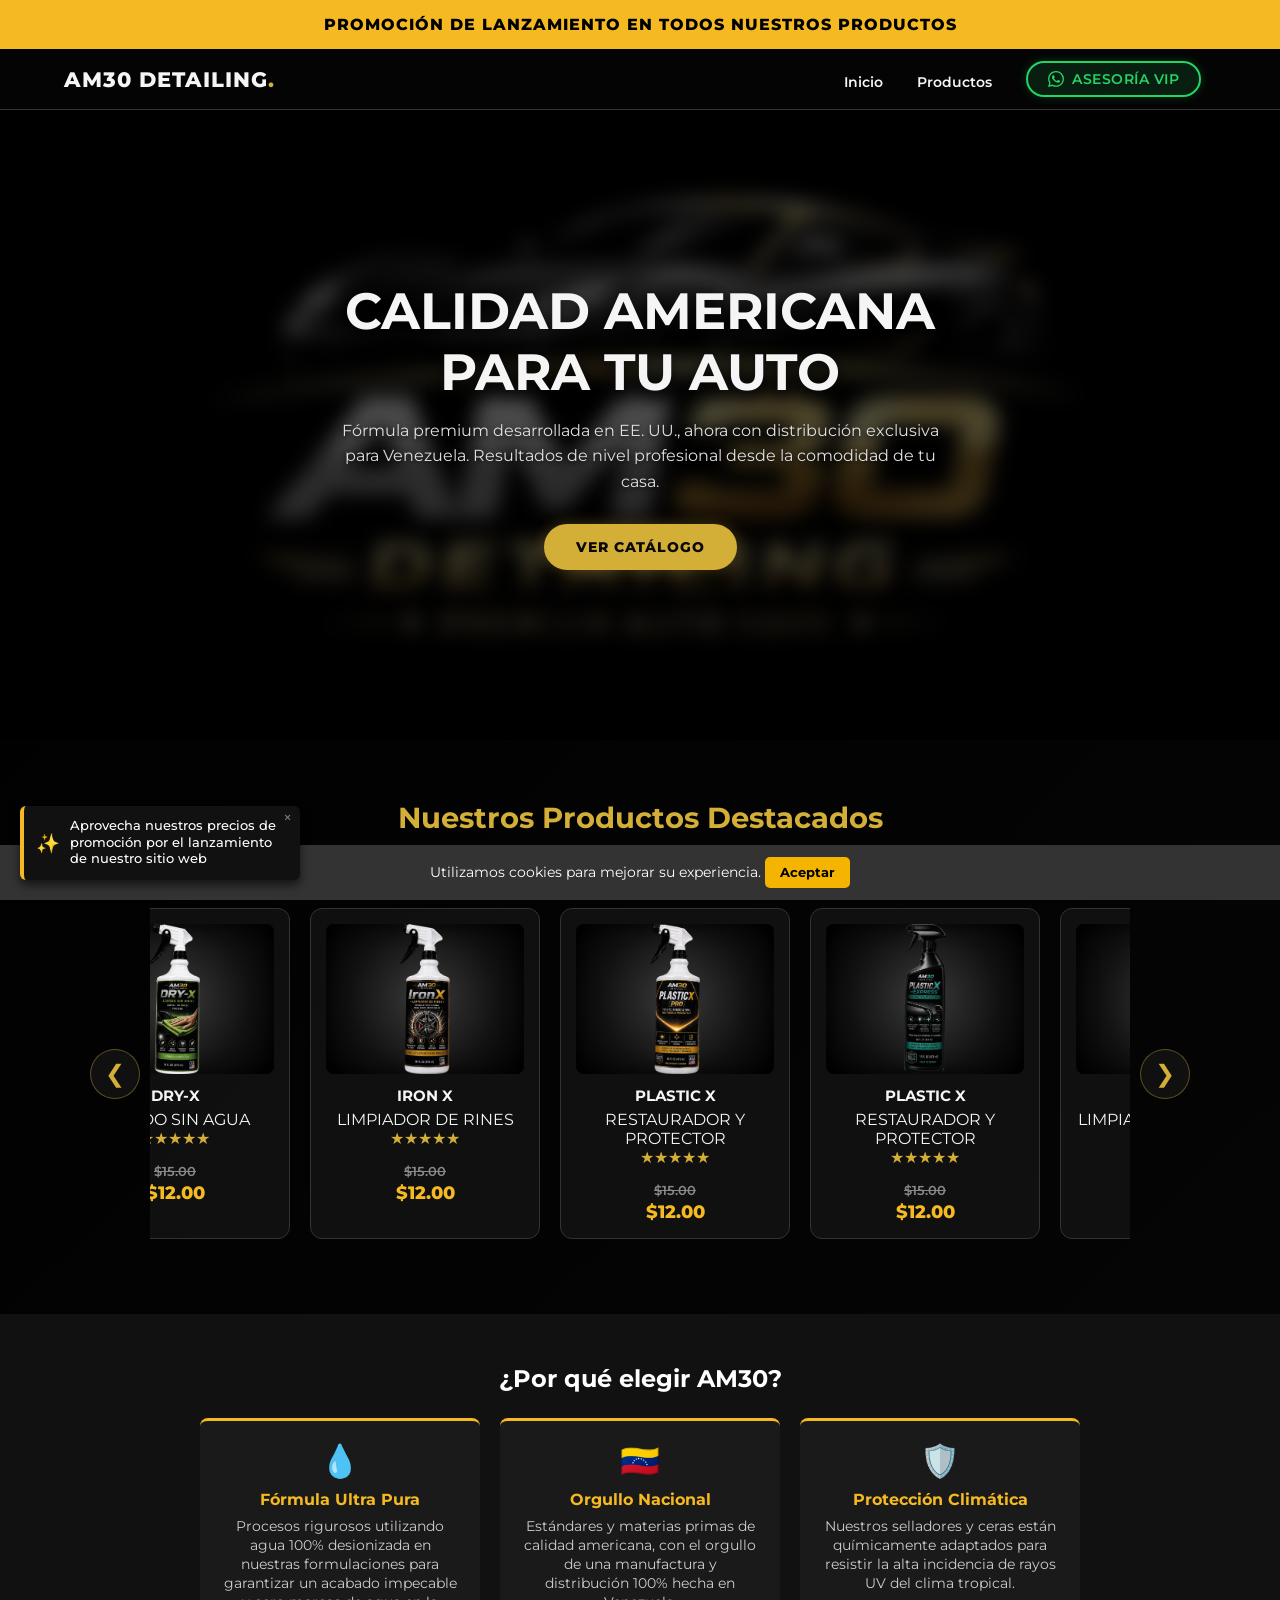
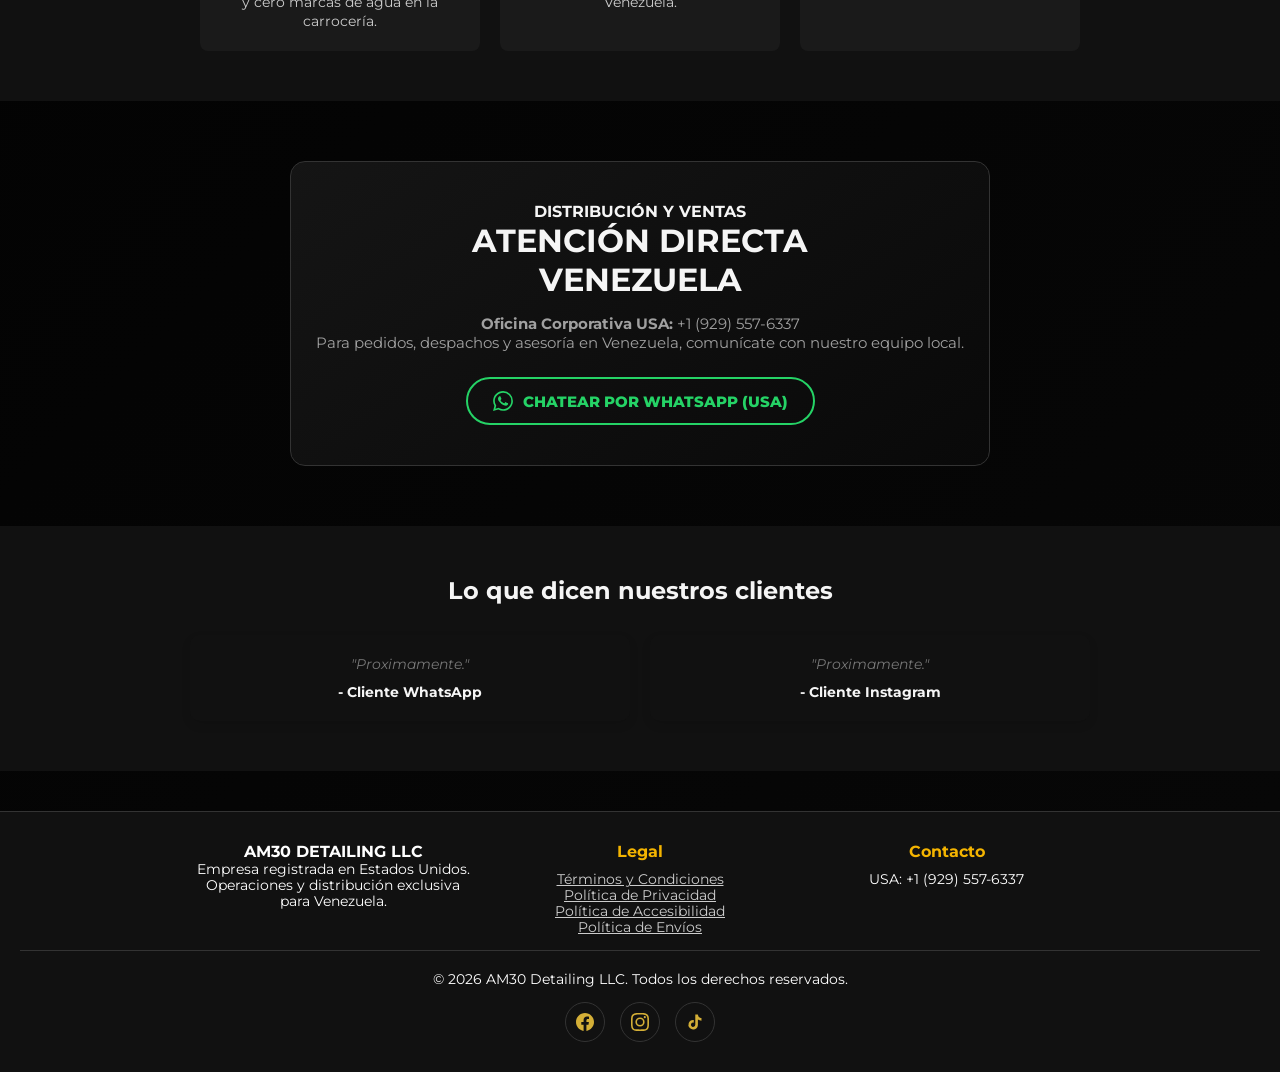
==== index.html @ 6ae49a0b "Add files via upload" ====
<!DOCTYPE html>
<html lang="es">
<head>
    <meta charset="UTF-8">
    <meta name="viewport" content="width=device-width, initial-scale=1.0">
    <title>AM30 Detailing LLC | Cuidado Automotriz Premium</title>

    <!-- Metaetiquetas para Redes Sociales -->
    <meta property="og:title" content="AM30 Detailing LLC | Cuidado Automotriz">
    <meta property="og:description" content="Fórmula premium desarrollada en EE. UU., distribución exclusiva para Venezuela.">
    <meta property="og:image" content="https://tusitio.com/logo.jpeg">
    <meta property="og:url" content="https://tusitio.com">
    <meta property="og:type" content="website">

    <!-- Favicons -->
    <link rel="icon" type="image/png" href="favicon-96x96.png?v=20260608" sizes="96x96" />
    <link rel="icon" type="image/svg+xml" href="favicon.svg?v=20260608" />
    <link rel="shortcut icon" href="favicon.ico?v=20260608" />
    <link rel="apple-touch-icon" sizes="180x180" href="apple-touch-icon.png?v=20260608" />
    <meta name="apple-mobile-web-app-title" content="AM30_DETAILING" />
    <link rel="manifest" href="site.webmanifest?v=20260608" />

    <!-- Estilos y Fuentes -->
    <!-- NOTA: Asegúrate de que el archivo se llame exactamente 'styls.css' -->
    <link rel="stylesheet" href="styls.css">
    <link href="https://fonts.googleapis.com/css2?family=Montserrat:wght@400;600;800&display=swap" rel="stylesheet">
</head>
<body>

    <!-- BANNER DE COOKIES -->
    <div id="cookie-banner">
        Utilizamos cookies para mejorar su experiencia. <button onclick="aceptarCookies()">Aceptar</button>
    </div>

    <script>
        function aceptarCookies() {
            document.getElementById('cookie-banner').style.display = 'none';
            localStorage.setItem('cookiesAceptadas', 'true');
        }
        if(localStorage.getItem('cookiesAceptadas') === 'true') {
            document.getElementById('cookie-banner').style.display = 'none';
        }
    </script>

    <!-- BANNER DE PROMOCIÓN -->
    <div class="banner-promocion">
        PROMOCIÓN DE LANZAMIENTO EN TODOS NUESTROS PRODUCTOS
    </div>

    <header class="barra-navegacion">
        <div class="logo">AM30 DETAILING<span>.</span></div>
        <nav class="enlaces-navegacion">
            <a href="#inicio">Inicio</a>
            <a href="#productos">Productos</a>
            <a href="https://api.whatsapp.com/send?phone=19295576337&text=Hola.%20Estoy%20interesado%20en%20la%20línea%20premium%20de%20cuidado%20automotriz%20AM30%20🚘✨.%20¿Podrían%20brindarme%20información%20sobre%20disponibilidad%20y%20lista%20de%20precios?%20📋💧" target="_blank" class="boton-nav-whatsapp">
                <svg viewBox="0 0 24 24" fill="currentColor">
                    <path d="M17.472 14.382c-.297-.149-1.758-.867-2.03-.967-.273-.099-.471-.148-.67.15-.197.297-.767.966-.94 1.164-.173.199-.347.223-.644.075-.297-.15-1.255-.463-2.39-1.475-.883-.788-1.48-1.761-1.653-2.059-.173-.297-.018-.458.13-.606.134-.133.298-.347.446-.52.149-.174.198-.298.298-.497.099-.198.05-.371-.025-.52-.075-.149-.669-1.612-.916-2.207-.242-.579-.487-.5-.669-.51-.173-.008-.371-.01-.57-.01-.198 0-.52.074-.792.372-.272.297-1.04 1.016-1.04 2.479 0 1.462 1.065 2.875 1.213 3.074.149.198 2.096 3.2 5.077 4.487.709.306 1.262.489 1.694.625.712.227 1.36.195 1.871.118.571-.085 1.758-.719 2.006-1.413.248-.694.248-1.289.173-1.413-.074-.124-.272-.198-.57-.347m-5.421 7.403h-.004a9.87 9.87 0 01-5.031-1.378l-.361-.214-3.741.982.998-3.648-.235-.374a9.86 9.86 0 01-1.51-5.26c.001-5.45 4.436-9.884 9.888-9.884 2.64 0 5.122 1.03 6.988 2.898a9.825 9.825 0 012.893 6.994c-.003 5.45-4.437 9.884-9.885 9.884m8.413-18.297A11.815 11.815 0 0012.05 0C5.495 0 .16 5.335.157 11.892c0 2.096.547 4.142 1.588 5.945L.057 24l6.305-1.654a11.882 11.882 0 005.683 1.448h.005c6.554 0 11.89-5.335 11.893-11.893a11.821 11.821 0 00-3.48-8.413z"/>
                </svg>
                <span>Asesoría VIP</span>
            </a>
        </nav>
    </header>

    <section id="inicio" class="seccion-principal">
        <div class="fondo-hero"></div>
        
        <div class="contenido-principal animar-entrada">
            <div class="texto-principal">
                <h1>CALIDAD AMERICANA<br>PARA TU AUTO</h1>
                <p>Fórmula premium desarrollada en EE. UU., ahora con distribución exclusiva para Venezuela. Resultados de nivel profesional desde la comodidad de tu casa.</p>
                <a href="#productos" class="boton-primario">Ver Catálogo</a>
            </div>
        </div>
    </section>

    <section id="productos" class="seccion-productos">
        <h2>Nuestros Productos Destacados</h2>
        <p class="subtitulo">Haz clic en el producto para ver su descripción. Desliza para explorar.</p>
        
        <div class="contenedor-carrusel animar-entrada retraso-1">
            
            <button class="flecha-carrusel flecha-izq" onclick="moverCarrusel(-1)">&#10094;</button>

            <div class="carrusel-productos" id="pistaCarrusel">
                
                <div class="tarjeta-producto" onclick="abrirModal('descripcion1.jpeg', 'DRY-X')">
                    <div class="contenedor-imagen">
                        <img src="producto1.png" alt="DRY-X">
                    </div>
                    <h3>DRY-X</h3>
                    <span class="sub-categoria">LAVADO SIN AGUA</span>
                    <div class="estrellas">★★★★★</div>
                    <div class="contenedor-precios">
                        <span class="precio-regular">$15.00</span>
                        <span class="precio-promo">$12.00</span>
                    </div>
                </div>

                <div class="tarjeta-producto" onclick="abrirModal('descripcion2.jpeg', 'IRON X')">
                    <div class="contenedor-imagen">
                        <img src="producto2.png" alt="IRON X">
                    </div>
                    <h3>IRON X</h3>
                    <span class="sub-categoria">LIMPIADOR DE RINES</span>
                    <div class="estrellas">★★★★★</div>
                    <div class="contenedor-precios">
                        <span class="precio-regular">$15.00</span>
                        <span class="precio-promo">$12.00</span>
                    </div>
                </div>

                <div class="tarjeta-producto" onclick="abrirModal('descripcion3.jpeg', 'PLASTIC X PRO')">
                    <div class="contenedor-imagen">
                        <img src="producto3.png" alt="PLASTIC X PRO">
                    </div>
                    <h3>PLASTIC X</h3>
                    <span class="sub-categoria">RESTAURADOR Y PROTECTOR</span>
                    <div class="estrellas">★★★★★</div>
                    <div class="contenedor-precios">
                        <span class="precio-regular">$15.00</span>
                        <span class="precio-promo">$12.00</span>
                    </div>
                </div>

                <div class="tarjeta-producto" onclick="abrirModal('descripcion4.jpeg', 'PLASTIC X EXPRESS')">
                    <div class="contenedor-imagen">
                        <img src="producto4.png" alt="PLASTIC X EXPRESS">
                    </div>
                    <h3>PLASTIC X</h3>
                    <span class="sub-categoria">RESTAURADOR Y PROTECTOR</span>
                    <div class="estrellas">★★★★★</div>
                    <div class="contenedor-precios">
                        <span class="precio-regular">$15.00</span>
                        <span class="precio-promo">$12.00</span>
                    </div>
                </div>

                <div class="tarjeta-producto" onclick="abrirModal('descripcion5.jpeg', 'GLASS X')">
                    <div class="contenedor-imagen">
                        <img src="producto5.png" alt="GLASS X">
                    </div>
                    <h3>GLASS X</h3>
                    <span class="sub-categoria">LIMPIADOR DE VIDRIOS</span>
                    <div class="estrellas">★★★★★</div>
                    <div class="contenedor-precios">
                        <span class="precio-regular">$15.00</span>
                        <span class="precio-promo">$12.00</span>
                    </div>
                </div>

                <div class="tarjeta-producto" onclick="abrirModal('descripcion6.jpeg', 'INNER X')">
                    <div class="contenedor-imagen">
                        <img src="producto6.png" alt="INNER X">
                    </div>
                    <h3>INNER X</h3>
                    <span class="sub-categoria">LIMPIADOR DE INTERIORES</span>
                    <div class="estrellas">★★★★★</div>
                    <div class="contenedor-precios">
                        <span class="precio-regular">$15.00</span>
                        <span class="precio-promo">$12.00</span>
                    </div>
                </div>

                <div class="tarjeta-producto" onclick="abrirModal('descripcion7.jpeg', 'SPOT X')">
                    <div class="contenedor-imagen">
                        <img src="producto7.png" alt="SPOT X">
                    </div>
                    <h3>SPOT X</h3>
                    <span class="sub-categoria">REMOVEDOR DE MANCHAS DE AGUA</span>
                    <div class="estrellas">★★★★★</div>
                    <div class="contenedor-precios">
                        <span class="precio-regular">$15.00</span>
                        <span class="precio-promo">$12.00</span>
                    </div>
                </div>

                <div class="tarjeta-producto" onclick="abrirModal('descripcion8.jpeg', 'HYDRO X')">
                    <div class="contenedor-imagen">
                        <img src="producto8.png" alt="HYDRO X">
                    </div>
                    <h3>HYDRO X</h3>
                    <span class="sub-categoria">SPRAY WAX</span>
                    <div class="estrellas">★★★★☆</div>
                    <div class="contenedor-precios">
                        <span class="precio-regular">$15.00</span>
                        <span class="precio-promo">$12.00</span>
                    </div>
                </div>

                <div class="tarjeta-producto" onclick="abrirModal('descripcion9.jpeg', 'WASH X')">
                    <div class="contenedor-imagen">
                        <img src="producto9.png" alt="WASH X">
                    </div>
                    <h3>WASH X</h3>
                    <span class="sub-categoria">SHAMPO NEUTRO</span>
                    <div class="estrellas">★★★★★</div>
                    <div class="contenedor-precios">
                        <span class="precio-regular">$10.00</span>
                        <span class="precio-promo">$8.00</span>
                    </div>
                </div>

            </div>

            <button class="flecha-carrusel flecha-der" onclick="moverCarrusel(1)">&#10095;</button>

        </div>
    </section>

    <section id="calidad" class="seccion-calidad">
        <h2>¿Por qué elegir AM30?</h2>
        <div class="contenedor-ventajas">
            <div class="ventaja">
                <span class="icono-ventaja">💧</span>
                <h3>Fórmula Ultra Pura</h3>
                <p>Procesos rigurosos utilizando agua 100% desionizada en nuestras formulaciones para garantizar un acabado impecable y cero marcas de agua en la carrocería.</p>
            </div>
            <div class="ventaja">
                <span class="icono-ventaja">🇻🇪</span>
                <h3>Orgullo Nacional</h3>
                <p>Estándares y materias primas de calidad americana, con el orgullo de una manufactura y distribución 100% hecha en Venezuela.</p>
            </div>
            <div class="ventaja">
                <span class="icono-ventaja">🛡️</span>
                <h3>Protección Climática</h3>
                <p>Nuestros selladores y ceras están químicamente adaptados para resistir la alta incidencia de rayos UV del clima tropical.</p>
            </div>
        </div>
    </section>

    <!-- VENTANA MODAL DEL PRODUCTO -->
    <div id="ventanaModal" class="modal" onclick="cerrarModalFuera(event)">
        <span class="cerrar-modal" onclick="cerrarModal()">&times;</span>
        <img class="contenido-modal" id="imagenAmpliada" alt="Detalle del producto">
        <div id="textoModal" class="texto-modal">
            <p>Para solicitar este producto o recibir asesoría, contáctanos:</p>
            <a href="https://api.whatsapp.com/send?phone=19295576337" target="_blank" class="boton-whatsapp modal-btn" id="btnWhatsappModal">
                <svg viewBox="0 0 24 24" fill="currentColor"><path d="M17.472 14.382c-.297-.149-1.758-.867-2.03-.967-.273-.099-.471-.148-.67.15-.197.297-.767.966-.94 1.164-.173.199-.347.223-.644.075-.297-.15-1.255-.463-2.39-1.475-.883-.788-1.48-1.761-1.653-2.059-.173-.297-.018-.458.13-.606.134-.133.298-.347.446-.52.149-.174.198-.298.298-.497.099-.198.05-.371-.025-.52-.075-.149-.669-1.612-.916-2.207-.242-.579-.487-.5-.669-.51-.173-.008-.371-.01-.57-.01-.198 0-.52.074-.792.372-.272.297-1.04 1.016-1.04 2.479 0 1.462 1.065 2.875 1.213 3.074.149.198 2.096 3.2 5.077 4.487.709.306 1.262.489 1.694.625.712.227 1.36.195 1.871.118.571-.085 1.758-.719 2.006-1.413.248-.694.248-1.289.173-1.413-.074-.124-.272-.198-.57-.347m-5.421 7.403h-.004a9.87 9.87 0 01-5.031-1.378l-.361-.214-3.741.982.998-3.648-.235-.374a9.86 9.86 0 01-1.51-5.26c.001-5.45 4.436-9.884 9.888-9.884 2.64 0 5.122 1.03 6.988 2.898a9.825 9.825 0 012.893 6.994c-.003 5.45-4.437 9.884-9.885 9.884m8.413-18.297A11.815 11.815 0 0012.05 0C5.495 0 .16 5.335.157 11.892c0 2.096.547 4.142 1.588 5.945L.057 24l6.305-1.654a11.882 11.882 0 005.683 1.448h.005c6.554 0 11.89-5.335 11.893-11.893a11.821 11.821 0 00-3.48-8.413z"/></svg>
                <span id="textoBtnWhatsapp">Pedir por WhatsApp</span>
            </a>
        </div>
    </div>

    <section id="contacto" class="seccion-asesoria animar-entrada retraso-1">
        <div class="caja-asesoria">
            <h4>DISTRIBUCIÓN Y VENTAS</h4>
            <h2>ATENCIÓN DIRECTA<br>VENEZUELA</h2>
            <p><strong>Oficina Corporativa USA:</strong> +1 (929) 557-6337<br>Para pedidos, despachos y asesoría en Venezuela, comunícate con nuestro equipo local.</p>
            
            <a href="https://api.whatsapp.com/send?phone=19295576337&text=Hola.%20Estoy%20interesado%20en%20la%20línea%20premium%20de%20cuidado%20automotriz%20AM30%20🚘✨.%20¿Podrían%20brindarme%20información%20sobre%20disponibilidad%20y%20lista%20de%20precios?%20📋💧" target="_blank" class="boton-whatsapp">
                <svg viewBox="0 0 24 24" fill="currentColor">
                    <path d="M17.472 14.382c-.297-.149-1.758-.867-2.03-.967-.273-.099-.471-.148-.67.15-.197.297-.767.966-.94 1.164-.173.199-.347.223-.644.075-.297-.15-1.255-.463-2.39-1.475-.883-.788-1.48-1.761-1.653-2.059-.173-.297-.018-.458.13-.606.134-.133.298-.347.446-.52.149-.174.198-.298.298-.497.099-.198.05-.371-.025-.52-.075-.149-.669-1.612-.916-2.207-.242-.579-.487-.5-.669-.51-.173-.008-.371-.01-.57-.01-.198 0-.52.074-.792.372-.272.297-1.04 1.016-1.04 2.479 0 1.462 1.065 2.875 1.213 3.074.149.198 2.096 3.2 5.077 4.487.709.306 1.262.489 1.694.625.712.227 1.36.195 1.871.118.571-.085 1.758-.719 2.006-1.413.248-.694.248-1.289.173-1.413-.074-.124-.272-.198-.57-.347m-5.421 7.403h-.004a9.87 9.87 0 01-5.031-1.378l-.361-.214-3.741.982.998-3.648-.235-.374a9.86 9.86 0 01-1.51-5.26c.001-5.45 4.436-9.884 9.888-9.884 2.64 0 5.122 1.03 6.988 2.898a9.825 9.825 0 012.893 6.994c-.003 5.45-4.437 9.884-9.885 9.884m8.413-18.297A11.815 11.815 0 0012.05 0C5.495 0 .16 5.335.157 11.892c0 2.096.547 4.142 1.588 5.945L.057 24l6.305-1.654a11.882 11.882 0 005.683 1.448h.005c6.554 0 11.89-5.335 11.893-11.893a11.821 11.821 0 00-3.48-8.413z"/>
                </svg>
                Chatear por WhatsApp (USA)
            </a>
        </div>
    </section>

    <section class="seccion-testimonios">
        <h2>Lo que dicen nuestros clientes</h2>
        <div class="grid-testimonios">
            <div class="card-testimonio">
                <p>"Proximamente."</p>
                <strong>- Cliente WhatsApp</strong>
            </div>
            <div class="card-testimonio">
                <p>"Proximamente."</p>
                <strong>- Cliente Instagram</strong>
            </div>
        </div>
    </section>
    
    <footer class="footer-corporativo">
        <div class="footer-grid">
            <div class="footer-col">
                <h3>AM30 DETAILING LLC</h3>
                <p>Empresa registrada en Estados Unidos.</p>
                <p>Operaciones y distribución exclusiva para Venezuela.</p>
            </div>
            <div class="footer-col">
                <h4>Legal</h4>
                <ul style="list-style: none; padding: 0;">
                    <li><a href="terminos.html" style="color: #ccc;">Términos y Condiciones</a></li>
                    <li><a href="privacidad.html" style="color: #ccc;">Política de Privacidad</a></li>
                    <li><a href="accesibilidad.html" style="color: #ccc;">Política de Accesibilidad</a></li>
                    <li><a href="envios.html" style="color: #ccc;">Política de Envíos</a></li>
                </ul>
            </div>
            <div class="footer-col">
                <h4>Contacto</h4>
                <p>USA: +1 (929) 557-6337</p>
            </div>
        </div>
        <div style="text-align: center; border-top: 1px solid #333; padding-top: 20px;">
            &copy; 2026 AM30 Detailing LLC. Todos los derechos reservados.
        </div>

        <div class="redes-sociales">
            <a href="https://www.facebook.com/am30detailing" target="_blank" aria-label="Facebook">
                <svg viewBox="0 0 24 24" fill="currentColor"><path d="M24 12.073c0-6.627-5.373-12-12-12s-12 5.373-12 12c0 5.99 4.388 10.954 10.125 11.854v-8.385H7.078v-3.469h3.047V9.43c0-3.007 1.792-4.669 4.533-4.669 1.312 0 2.686.235 2.686.235v2.953H15.83c-1.491 0-1.956.925-1.956 1.874v2.25h3.328l-.532 3.469h-2.796v8.385C19.612 23.027 24 18.062 24 12.073z"/></svg>
            </a>
            <a href="https://www.instagram.com/am30_detailing" target="_blank" aria-label="Instagram">
                <svg viewBox="0 0 24 24" fill="currentColor"><path d="M12 2.163c3.204 0 3.584.012 4.85.07 3.252.148 4.771 1.691 4.919 4.919.058 1.265.069 1.645.069 4.849 0 3.205-.012 3.584-.069 4.849-.149 3.225-1.664 4.771-4.919 4.919-1.266.058-1.644.07-4.85.07-3.204 0-3.584-.012-4.849-.07-3.26-.149-4.771-1.699-4.919-4.92-.058-1.265-.07-1.644-.07-4.849 0-3.204.013-3.583.07-4.849.149-3.227 1.664-4.771 4.919-4.919 1.266-.057 1.645-.069 4.849-.069zM12 0C8.741 0 8.333.014 7.053.072 2.695.272.273 2.69.073 7.052.014 8.333 0 8.741 0 12c0 3.259.014 3.668.072 4.948.2 4.358 2.618 6.78 6.98 6.98C8.333 23.986 8.741 24 12 24c3.259 0 3.668-.014 4.948-.072 4.354-.2 6.782-2.618 6.979-6.98.059-1.28.073-1.689.073-4.948 0-3.259-.014-3.667-.072-4.947-.196-4.354-2.617-6.78-6.979-6.98C15.668.014 15.259 0 12 0zm0 5.838a6.162 6.162 0 100 12.324 6.162 6.162 0 000-12.324zM12 16a4 4 0 110-8 4 4 0 010 8zm6.406-11.845a1.44 1.44 0 100 2.881 1.44 1.44 0 000-2.881z"/></svg>
            </a>
            <a href="https://www.tiktok.com/@am30detailing" target="_blank" aria-label="TikTok">
                <svg viewBox="0 0 24 24" fill="currentColor"><path d="M19.59 6.69a4.83 4.83 0 01-3.77-4.25V2h-3.45v13.67a2.89 2.89 0 01-5.2 1.74 2.89 2.89 0 012.31-4.64 2.93 2.93 0 01.88.13V9.4a6.84 6.84 0 00-1-.05A6.33 6.33 0 005 20.1a6.34 6.34 0 0010.86-4.43v-7a8.16 8.16 0 004.77 1.52v-3.4a4.85 4.85 0 01-1-.1z"/></svg>
            </a>
        </div>
    </footer>

    <!-- WIDGET FLOTANTE DE PROMOCIÓN -->
    <div id="widgetPromo" class="widget-flotante">
        <span class="cerrar-widget" onclick="document.getElementById('widgetPromo').style.display='none'">&times;</span>
        <div class="contenido-widget">
            <span class="icono-alerta">✨</span>
            <p>Aprovecha nuestros precios de promoción por el lanzamiento de nuestro sitio web</p>
        </div>
    </div>

    <script src="main.js"></script>
</body>
</html>
---- styls.css ----
/* =========================================
   VARIABLES DE COLOR
========================================= */
:root {
    --fondo-oscuro: #0a0a0a;        
    --fondo-tarjeta: #1a1a1a;        
    --texto-principal: #f5f5f5;      
    --texto-secundario: #a0a0a0;      
    --dorado: #d4af37;            
    --dorado-claro: #fce883;      
    --dorado-resplandor: rgba(212, 175, 55, 0.3); 
    --borde-gris: #333333;
    --whatsapp-verde: #25D366;
    --whatsapp-resplandor: rgba(37, 211, 102, 0.3);
}

* {
    margin: 0;
    padding: 0;
    box-sizing: border-box;
    font-family: 'Montserrat', sans-serif;
}

html { scroll-behavior: smooth; }

/* EFECTO DE FONDO PROFESIONAL ANIMADO */
body {
    background: linear-gradient(-45deg, #050505, #141414, #0a0a0a, #000000);
    background-size: 400% 400%;
    animation: gradienteFondo 15s ease infinite;
    color: var(--texto-principal);
    overflow-x: hidden;
}

@keyframes gradienteFondo {
    0% { background-position: 0% 50%; }
    50% { background-position: 100% 50%; }
    100% { background-position: 0% 50%; }
}

@keyframes subirOpacidad {
    0% { opacity: 0; transform: translateY(20px); }
    100% { opacity: 1; transform: translateY(0); }
}

@keyframes pulsoResplandor {
    0% { box-shadow: 0 0 8px var(--dorado-resplandor); }
    50% { box-shadow: 0 0 15px var(--dorado); }
    100% { box-shadow: 0 0 8px var(--dorado-resplandor); }
}

.animar-entrada { animation: subirOpacidad 1s ease-out both; }
.retraso-1 { animation-delay: 0.2s; }

/* =========================================
   BARRA DE NAVEGACIÓN
========================================= */
.barra-navegacion {
    display: flex;
    justify-content: space-between;
    align-items: center;
    padding: 12px 5%; /* Reducido para no ocupar tanta pantalla */
    background-color: rgba(5, 5, 5, 0.85);
    border-bottom: 1px solid var(--borde-gris);
    position: sticky;
    top: 0;
    z-index: 100;
    backdrop-filter: blur(15px);
}

.logo {
    font-size: 1.3rem; /* Tamaño más natural */
    font-weight: 800;
    color: var(--texto-principal);
    letter-spacing: 1px;
}

.logo span { color: var(--dorado); }

.enlaces-navegacion a {
    text-decoration: none;
    color: var(--texto-principal);
    margin: 0 15px;
    font-weight: 600;
    font-size: 0.85rem;
    transition: color 0.3s ease;
}

.enlaces-navegacion a:hover { color: var(--dorado); }

/* Estilos para el botón de WhatsApp Premium */
.boton-nav-whatsapp {
    display: inline-flex;
    align-items: center;
    gap: 8px;
    background-color: rgba(37, 211, 102, 0.12);
    color: #25d366 !important;
    padding: 8px 20px;
    border: 2px solid #25d366;
    border-radius: 50px;
    font-weight: 700;
    font-size: 12px;
    letter-spacing: 0.5px;
    text-transform: uppercase;
    text-decoration: none;
    transition: all 0.3s ease;
    box-shadow: 0 0 10px rgba(37, 211, 102, 0.25);
}

.boton-nav-whatsapp svg {
    width: 16px;
    height: 16px;
}

.boton-nav-whatsapp:hover {
    background-color: #25d366;
    color: #000000 !important;
    box-shadow: 0 0 20px rgba(37, 211, 102, 0.6);
    transform: translateY(-2px);
}

/* =========================================
   SECCIÓN HERO
========================================= */
.seccion-principal {
    position: relative;
    min-height: 70vh; /* Ligeramente más compacto */
    display: flex;
    align-items: center;
    justify-content: center;
    text-align: center;
    overflow: hidden;
}

.fondo-hero {
    position: absolute;
    top: -20px; left: -20px; right: -20px; bottom: -20px; 
    background-image: url('logo.jpeg');
    background-size: cover;
    background-position: center;
    filter: blur(10px) brightness(0.3); 
    z-index: 1;
}

.contenido-principal {
    position: relative;
    z-index: 2;
    max-width: 800px;
    padding: 0 5%;
}

.texto-principal h1 {
    font-size: 3.2rem; /* Ajustado de 4.5rem a algo más limpio */
    line-height: 1.2;
    margin-bottom: 15px;
    color: var(--texto-principal);
    text-transform: uppercase;
    text-shadow: 0 5px 15px rgba(0,0,0,0.8);
}

.texto-principal p {
    color: #e0e0e0;
    margin: 0 auto 30px auto;
    line-height: 1.6;
    font-size: 1rem; /* De 1.2rem a 1rem */
    max-width: 600px;
    text-shadow: 0 2px 5px rgba(0,0,0,0.8);
}

.boton-primario {
    display: inline-block;
    padding: 12px 30px;
    background-color: var(--dorado);
    color: var(--fondo-oscuro);
    border: 2px solid var(--dorado);
    text-decoration: none;
    border-radius: 30px;
    font-size: 0.9rem;
    font-weight: 800;
    text-transform: uppercase;
    letter-spacing: 1px;
    transition: all 0.4s ease;
    box-shadow: 0 0 15px var(--dorado-resplandor);
}

.boton-primario:hover {
    background-color: transparent;
    color: var(--dorado);
    box-shadow: 0 0 25px var(--dorado);
    transform: translateY(-3px);
}

/* =========================================
   SECCIÓN PRODUCTOS Y CARRUSEL
========================================= */
.seccion-productos {
    padding: 60px 5%;
    text-align: center;
    background-color: transparent; 
}

.seccion-productos h2 {
    font-size: 1.8rem;
    margin-bottom: 10px;
    color: var(--dorado);
}

.subtitulo {
    color: var(--texto-secundario);
    margin-bottom: 30px;
    font-size: 0.9rem;
}

.contenedor-carrusel {
    position: relative;
    max-width: 1100px;
    margin: 0 auto;
    padding: 0 60px; /* Añadimos padding para que las flechas flotantes no tapen el contenido */
}

/* --- Botones del Carrusel (Estilo Premium Flotante) --- */
.flecha-carrusel {
    position: absolute;
    top: 50%;
    transform: translateY(-50%); 
    width: 50px;
    height: 50px;
    border-radius: 50%;
    display: flex;
    justify-content: center;
    align-items: center;
    
    /* Efecto Cristal (Glassmorphism) */
    background: rgba(20, 20, 20, 0.8);
    backdrop-filter: blur(8px);
    -webkit-backdrop-filter: blur(8px);
    
    /* Tipografía y bordes sutiles */
    color: var(--dorado);
    font-size: 1.5rem;
    border: 1px solid rgba(212, 175, 55, 0.4); 
    
    /* Interacción fluida */
    cursor: pointer;
    z-index: 10;
    transition: all 0.4s cubic-bezier(0.25, 0.8, 0.25, 1);
}

.flecha-carrusel:hover {
    background: var(--dorado);
    color: var(--fondo-oscuro);
    border-color: var(--dorado);
    
    /* Efecto de elevación e iluminación premium */
    transform: translateY(-50%) scale(1.1);
    box-shadow: 0 10px 20px rgba(212, 175, 55, 0.3), 0 0 15px var(--dorado-resplandor);
}

.flecha-carrusel:active {
    /* Efecto físico al hacer clic */
    transform: translateY(-50%) scale(0.95);
    box-shadow: 0 5px 10px rgba(212, 175, 55, 0.2);
}

/* Posicionamiento a los extremos */
.flecha-izq { left: 0; }
.flecha-der { right: 0; }

/* AJUSTES DE CARRUSEL PARA INTEGRACIÓN JS */
.carrusel-productos {
    display: flex;
    overflow-x: auto;
    gap: 20px;
    padding: 15px 0;
    cursor: grab;
    scroll-snap-type: none; 
    -webkit-overflow-scrolling: touch; 
    scrollbar-width: none; 
    -ms-overflow-style: none; 
}

.carrusel-productos::-webkit-scrollbar { display: none; }
.carrusel-productos:active { cursor: grabbing; }

.tarjeta-producto {
    flex: 0 0 calc(25% - 15px); /* Mostramos 4 por vista en PC para que no sean tan anchos */
    flex-shrink: 0; 
    display: flex;
    flex-direction: column;
    align-items: center;
    background-color: rgba(26, 26, 26, 0.6); 
    backdrop-filter: blur(10px);
    padding: 15px;
    border-radius: 12px;
    color: inherit;
    border: 1px solid var(--borde-gris);
    transition: all 0.4s ease;
    user-select: none;
}

.contenedor-imagen {
    width: 100%;
    height: 150px;
    display: flex;
    justify-content: center;
    align-items: center;
    margin-bottom: 12px;
    border-radius: 8px;
    overflow: hidden;
    position: relative; /* Necesario para ubicar la sombra luego */
    
    /* ESTE ES EL SECRETO DEL FONDO */
    /* Crea un círculo gris claro en el centro que se difumina a negro puro en los bordes */
    background: radial-gradient(circle at 50% 50%, #3a3a3a 0%, #111111 60%, #000000 100%);
    
    /* Un borde muy sutil para que la tarjeta resalte */
    box-shadow: inset 0 0 20px rgba(0,0,0,0.8);
}

.contenedor-imagen img {
    max-width: 100%;
    max-height: 100%;
    object-fit: contain;
    pointer-events: none; 
}

.tarjeta-producto h3 { font-size: 0.95rem; margin-bottom: 5px; }
.estrellas { color: var(--dorado); margin-bottom: 8px; font-size: 1rem; }
.precio { font-weight: 800; font-size: 1.1rem; color: var(--dorado); }

.tarjeta-producto:hover {
    transform: translateY(-8px);
    border-color: var(--dorado);
    box-shadow: 0 8px 20px var(--dorado-resplandor);
    background-color: rgba(26, 26, 26, 0.9);
}

.tarjeta-producto.destacado { 
    border: 2px solid var(--dorado); 
    animation: pulsoResplandor 3s infinite; 
}

/* =========================================
   VENTANA EMERGENTE (MODAL)
========================================= */
#ventanaModal, .modal {
    display: none; 
    position: fixed;
    z-index: 1000;
    left: 0; top: 0; width: 100%; height: 100%;
    background-color: rgba(0, 0, 0, 0.95);
    justify-content: center;
    align-items: center;
    flex-direction: column;
}

body.modal-abierta { overflow: hidden; }

.cerrar-modal {
    position: absolute;
    top: 20px; right: 35px;
    color: var(--texto-principal);
    font-size: 35px; font-weight: bold;
    cursor: pointer; transition: 0.3s;
}

.cerrar-modal:hover { color: var(--dorado); }

.contenido-modal, #imagenAmpliada {
    max-width: 80%; 
    max-height: 55vh;
    border-radius: 10px;
    box-shadow: 0 0 30px rgba(212, 175, 55, 0.2);
    animation: subirOpacidad 0.4s;
    margin-bottom: 20px;
}

.texto-modal { margin-top: 5px; text-align: center; animation: subirOpacidad 0.6s; font-size: 0.9rem; }
.modal-btn { margin-top: 15px; }

/* =========================================
   SECCIÓN ASESORÍA Y FOOTER
========================================= */
.seccion-asesoria { padding: 60px 5%; display: flex; justify-content: center; }

.caja-asesoria {
    background: linear-gradient(145deg, rgba(26, 26, 26, 0.8), rgba(10, 10, 10, 0.9));
    backdrop-filter: blur(10px);
    padding: 40px 25px;
    border-radius: 15px;
    text-align: center;
    width: 100%; max-width: 700px;
    border: 1px solid var(--borde-gris);
}

.caja-asesoria h2 { font-size: 2rem; margin-bottom: 15px; }
.caja-asesoria p { margin-bottom: 25px; font-size: 0.95rem; color: var(--texto-secundario); }

.boton-whatsapp {
    display: inline-flex; align-items: center; justify-content: center; gap: 10px;
    background-color: transparent; color: var(--whatsapp-verde);
    border: 2px solid var(--whatsapp-verde); padding: 12px 25px;
    border-radius: 30px; font-weight: 800; text-decoration: none; font-size: 0.95rem;
    text-transform: uppercase; transition: all 0.4s ease;
}
.boton-whatsapp svg { width: 20px; height: 20px; fill: currentColor; }
.boton-whatsapp:hover {
    background-color: var(--whatsapp-verde); color: #000;
    box-shadow: 0 0 20px var(--whatsapp-verde); transform: scale(1.05);
}

footer {
    background-color: rgba(5, 5, 5, 0.9);
    text-align: center; padding: 40px 5%;
    border-top: 1px solid var(--borde-gris);
    font-size: 0.85rem;
}
.redes-sociales { display: flex; justify-content: center; gap: 15px; margin-top: 15px; }
.redes-sociales a {
    display: inline-flex; align-items: center; justify-content: center;
    width: 40px; height: 40px; border-radius: 50%;
    background-color: transparent; color: var(--dorado);
    border: 1px solid var(--borde-gris); transition: all 0.4s ease;
}
.redes-sociales a svg { width: 18px; height: 18px; }
.redes-sociales a:hover {
    background-color: var(--dorado); color: var(--fondo-oscuro);
    transform: translateY(-5px); border-color: var(--dorado);
}

/* =========================================
   RESPONSIVO
========================================= */
@media (max-width: 900px) {
    .texto-principal h1 { font-size: 2.5rem; }
    .tarjeta-producto { flex: 0 0 calc(50% - 15px); }
}
@media (max-width: 600px) {
    .enlaces-navegacion { display: none; }
    .texto-principal h1 { font-size: 2rem; }
    .tarjeta-producto { flex: 0 0 80%; }
    .flecha-carrusel { display: none; } 
    .contenedor-carrusel { padding: 0; } /* Ajuste: quitamos el padding para aprovechar la pantalla en móvil */
    .seccion-calidad, .seccion-productos, .seccion-asesoria { padding: 40px 5%; }
}

/* WIDGETS Y SECCIONES EXTRA */
.footer-corporativo { background: #111; color: #fff; padding: 30px 20px; margin-top: 40px; font-size: 0.85rem;}
.footer-grid { display: flex; flex-wrap: wrap; justify-content: space-between; max-width: 900px; margin: auto; gap: 20px;}
.footer-col { flex: 1; min-width: 200px; margin-bottom: 15px; }
.footer-col h4 { color: #f4b400; margin-bottom: 10px; font-size: 1rem;}

#cookie-banner { 
    position: fixed; bottom: 0; width: 100%; 
    background: #333; color: white; padding: 12px; 
    text-align: center; z-index: 1000; font-size: 0.85rem;
}
#cookie-banner button { 
    background: #f4b400; border: none; padding: 8px 15px; 
    cursor: pointer; color: #000; font-weight: bold; border-radius: 5px; font-size: 0.8rem;
}

.seccion-testimonios { padding: 50px 20px; background-color: #111; text-align: center; }
.grid-testimonios {
    display: grid;
    grid-template-columns: repeat(auto-fit, minmax(250px, 1fr));
    gap: 20px; max-width: 900px; margin: 30px auto 0;
}
.card-testimonio {
    background: #111; padding: 20px; border-radius: 10px;
    box-shadow: 0 4px 10px rgba(0,0,0,0.1); transition: transform 0.3s ease;
    font-size: 0.9rem;
}
.card-testimonio:hover { transform: translateY(-5px); }
.card-testimonio p { font-style: italic; color: #777; margin-bottom: 10px; }

/* BANNER DE PROMOCIÓN */
.banner-promocion {
    background-color: #f5b921; color: #000000; text-align: center;
    padding: 15px; 
    font-family: 'Montserrat', sans-serif;
    font-size: 1rem; 
    font-weight: 800; letter-spacing: 1px; text-transform: uppercase;
    width: 100%; z-index: 1000; position: relative;
    animation: efectoAlerta 1.5s infinite alternate;
}
@keyframes efectoAlerta {
    0% { background-color: #f5b921; color: #000000; box-shadow: 0 0 5px rgba(245, 185, 33, 0.2); }
    100% { background-color: #ff3b3b; color: #ffffff; box-shadow: 0 0 15px rgba(255, 59, 59, 0.8); }
}

/* PRECIOS */
.contenedor-precios { margin-top: 8px; display: flex; flex-direction: column; align-items: center; gap: 2px; }
.precio-regular { text-decoration: line-through; color: #888888; font-size: 0.8rem; font-weight: 600; }
.precio-promo { color: #f5b921; font-size: 1.15rem; font-weight: 800; }

/* WIDGET FLOTANTE INFERIOR */
.widget-flotante {
    position: fixed; bottom: 20px; left: 20px; 
    background-color: #111111; color: #ffffff;
    border-left: 4px solid #f5b921; padding: 12px 20px 12px 12px;
    border-radius: 6px; box-shadow: 0 5px 10px rgba(0, 0, 0, 0.6);
    z-index: 1000; max-width: 280px; font-family: 'Montserrat', sans-serif;
    animation: entrarDeslizando 0.8s ease-out;
}
.contenido-widget { display: flex; align-items: center; gap: 10px; }
.icono-alerta { font-size: 1.2rem; }
.widget-flotante p { margin: 0; font-size: 0.8rem; line-height: 1.3; font-weight: 500; }
.cerrar-widget { position: absolute; top: 2px; right: 8px; font-size: 1rem; color: #888888; cursor: pointer; transition: color 0.3s; }
.cerrar-widget:hover { color: #ffffff; }

@keyframes entrarDeslizando {
    from { transform: translateX(-120%); opacity: 0; }
    to { transform: translateX(0); opacity: 1; }
}
@media (max-width: 768px) {
    .widget-flotante {
        bottom: 15px; left: 15px; right: 15px;
        max-width: none; width: auto; padding: 10px 20px 10px 10px;
    }
    .widget-flotante p { font-size: 0.75rem; }
}

/* CALIDAD TÉCNICA */
.seccion-calidad { background-color: #111111; color: #fff; padding: 50px 20px; text-align: center; }
.contenedor-ventajas { display: flex; justify-content: center; gap: 20px; margin-top: 25px; flex-wrap: wrap; }
.ventaja { background-color: #1a1a1a; padding: 20px; border-radius: 8px; max-width: 280px; border-top: 3px solid #f5b921; }
.icono-ventaja { font-size: 2rem; display: block; margin-bottom: 10px; }
.ventaja h3 { color: #f5b921; margin-bottom: 8px; font-size: 1rem;}
.ventaja p { font-size: 0.85rem; line-height: 1.4; color: #cccccc; }
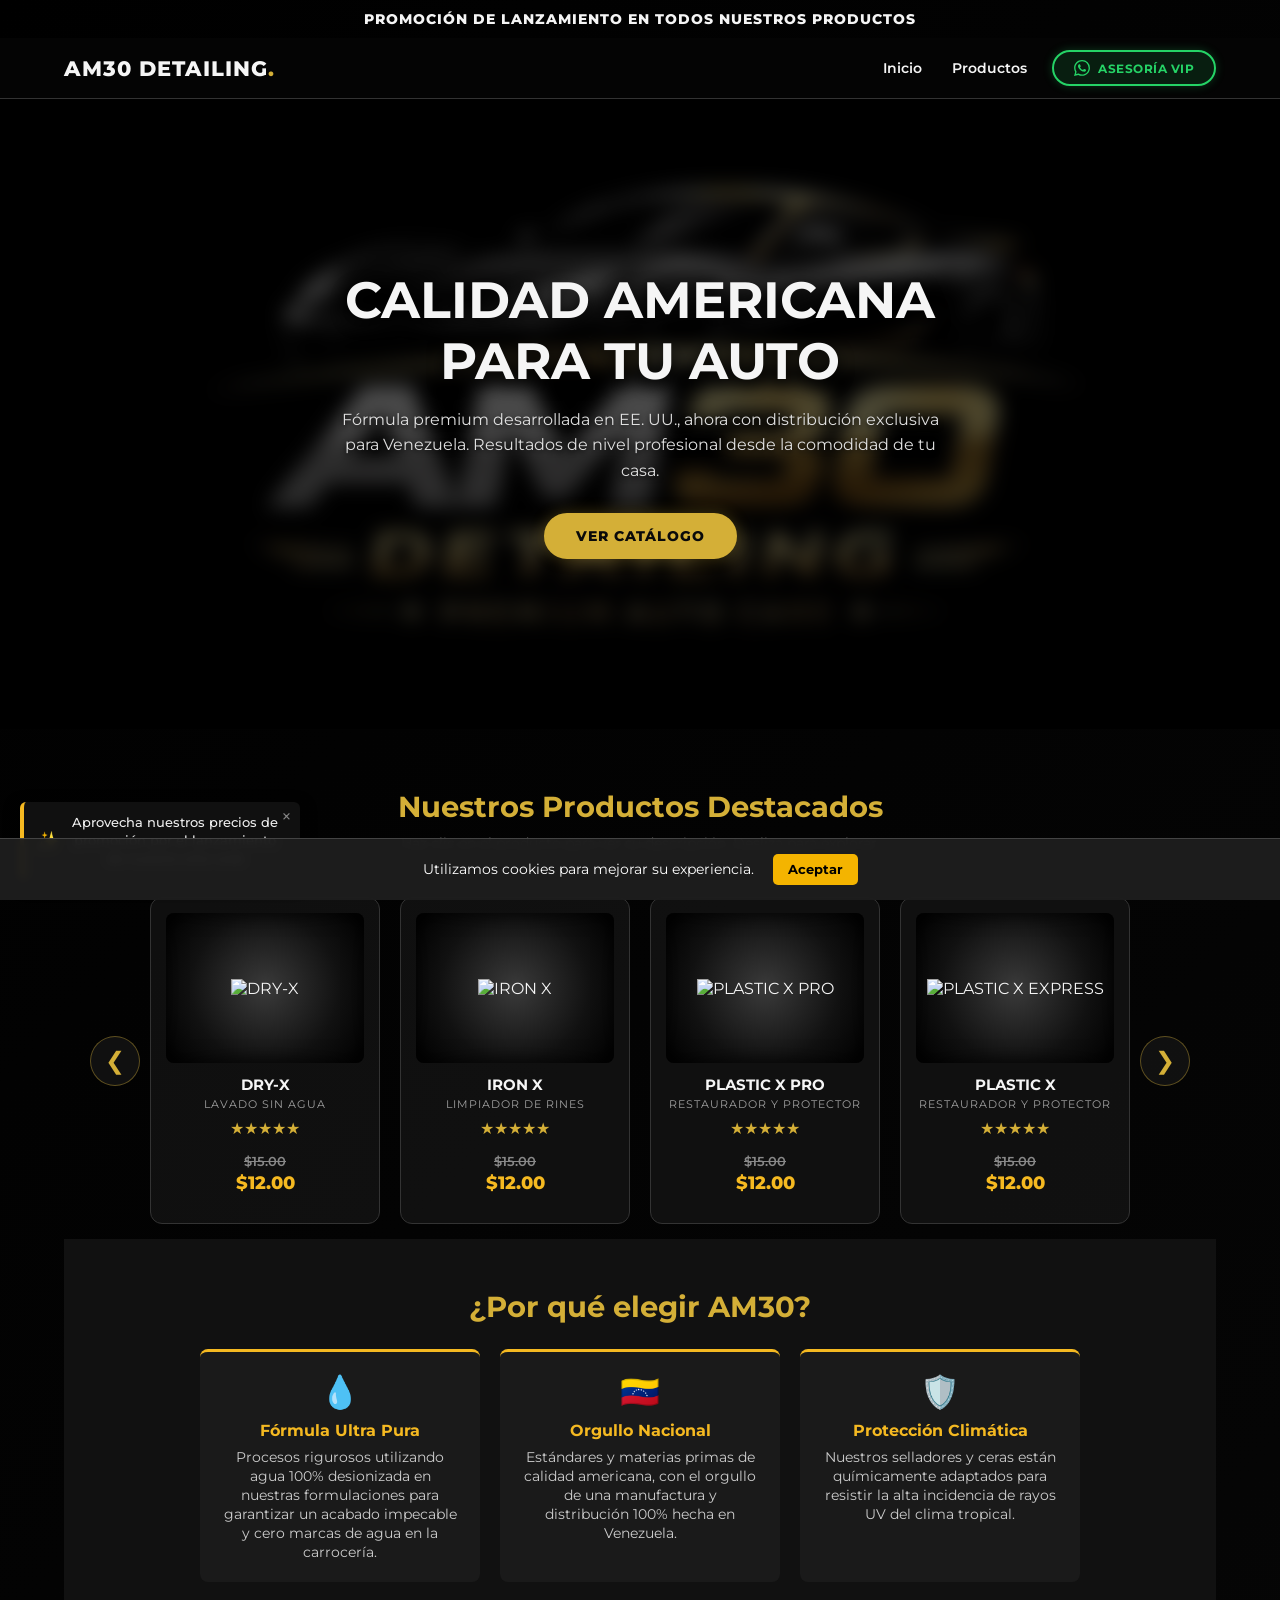
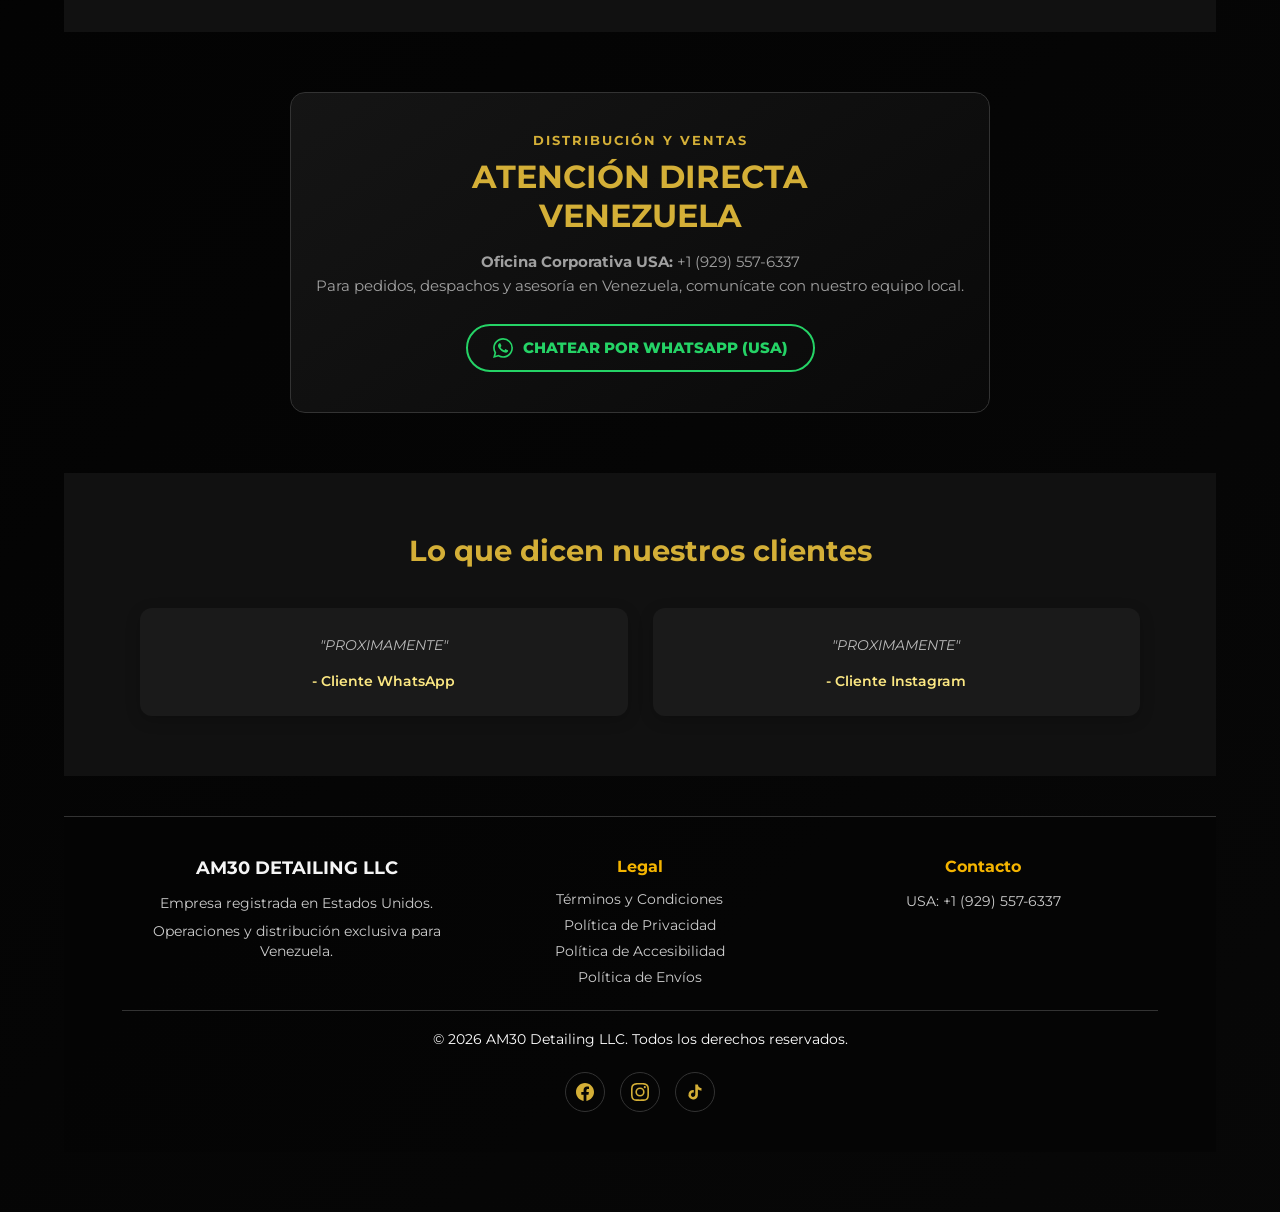
==== commit f2394c89: "Add files via upload" ====
--- a/index.html
+++ b/index.html
@@ -5,44 +5,27 @@
     <meta name="viewport" content="width=device-width, initial-scale=1.0">
     <title>AM30 Detailing LLC | Cuidado Automotriz Premium</title>
 
-    <!-- Metaetiquetas para Redes Sociales -->
     <meta property="og:title" content="AM30 Detailing LLC | Cuidado Automotriz">
     <meta property="og:description" content="Fórmula premium desarrollada en EE. UU., distribución exclusiva para Venezuela.">
-    <meta property="og:image" content="https://tusitio.com/logo.jpeg">
-    <meta property="og:url" content="https://tusitio.com">
+    <meta property="og:image" content="https://www.am30detailing.com/logo.jpeg">
+    <meta property="og:url" content="https://www.am30detailing.com">
     <meta property="og:type" content="website">
 
-    <!-- Favicons -->
-    <link rel="icon" type="image/png" href="favicon-96x96.png?v=20260608" sizes="96x96" />
-    <link rel="icon" type="image/svg+xml" href="favicon.svg?v=20260608" />
-    <link rel="shortcut icon" href="favicon.ico?v=20260608" />
-    <link rel="apple-touch-icon" sizes="180x180" href="apple-touch-icon.png?v=20260608" />
+    <link rel="icon" type="image/png" href="favicon/favicon-96x96.png?v=20260608" sizes="96x96" />
+    <link rel="icon" type="image/svg+xml" href="favicon/favicon.svg?v=20260608" />
+    <link rel="shortcut icon" href="favicon/favicon.ico?v=20260608" />
+    <link rel="apple-touch-icon" sizes="180x180" href="favicon/apple-touch-icon.png?v=20260608" />
     <meta name="apple-mobile-web-app-title" content="AM30_DETAILING" />
-    <link rel="manifest" href="site.webmanifest?v=20260608" />
-
-    <!-- Estilos y Fuentes -->
-    <!-- NOTA: Asegúrate de que el archivo se llame exactamente 'styls.css' -->
+    <link rel="manifest" href="favicon/site.webmanifest?v=20260608" />
+
     <link rel="stylesheet" href="styls.css">
     <link href="https://fonts.googleapis.com/css2?family=Montserrat:wght@400;600;800&display=swap" rel="stylesheet">
 </head>
 <body>
-
-    <!-- BANNER DE COOKIES -->
     <div id="cookie-banner">
         Utilizamos cookies para mejorar su experiencia. <button onclick="aceptarCookies()">Aceptar</button>
     </div>
 
-    <script>
-        function aceptarCookies() {
-            document.getElementById('cookie-banner').style.display = 'none';
-            localStorage.setItem('cookiesAceptadas', 'true');
-        }
-        if(localStorage.getItem('cookiesAceptadas') === 'true') {
-            document.getElementById('cookie-banner').style.display = 'none';
-        }
-    </script>
-
-    <!-- BANNER DE PROMOCIÓN -->
     <div class="banner-promocion">
         PROMOCIÓN DE LANZAMIENTO EN TODOS NUESTROS PRODUCTOS
     </div>
@@ -83,9 +66,9 @@
 
             <div class="carrusel-productos" id="pistaCarrusel">
                 
-                <div class="tarjeta-producto" onclick="abrirModal('descripcion1.jpeg', 'DRY-X')">
-                    <div class="contenedor-imagen">
-                        <img src="producto1.png" alt="DRY-X">
+                <div class="tarjeta-producto" onclick="abrirModal('descripciones/descripcion1.jpeg', 'DRY-X')">
+                    <div class="contenedor-imagen">
+                        <img src="productos/producto1.png" alt="DRY-X">
                     </div>
                     <h3>DRY-X</h3>
                     <span class="sub-categoria">LAVADO SIN AGUA</span>
@@ -96,9 +79,9 @@
                     </div>
                 </div>
 
-                <div class="tarjeta-producto" onclick="abrirModal('descripcion2.jpeg', 'IRON X')">
-                    <div class="contenedor-imagen">
-                        <img src="producto2.png" alt="IRON X">
+                <div class="tarjeta-producto" onclick="abrirModal('descripciones/descripcion2.jpeg', 'IRON X')">
+                    <div class="contenedor-imagen">
+                        <img src="productos/producto2.png" alt="IRON X">
                     </div>
                     <h3>IRON X</h3>
                     <span class="sub-categoria">LIMPIADOR DE RINES</span>
@@ -109,9 +92,22 @@
                     </div>
                 </div>
 
-                <div class="tarjeta-producto" onclick="abrirModal('descripcion3.jpeg', 'PLASTIC X PRO')">
-                    <div class="contenedor-imagen">
-                        <img src="producto3.png" alt="PLASTIC X PRO">
+                <div class="tarjeta-producto" onclick="abrirModal('descripciones/descripcion3.jpeg', 'PLASTIC X PRO')">
+                    <div class="contenedor-imagen">
+                        <img src="productos/producto3.png" alt="PLASTIC X PRO">
+                    </div>
+                    <h3>PLASTIC X PRO</h3>
+                    <span class="sub-categoria">RESTAURADOR Y PROTECTOR</span>
+                    <div class="estrellas">★★★★★</div>
+                    <div class="contenedor-precios">
+                        <span class="precio-regular">$15.00</span>
+                        <span class="precio-promo">$12.00</span>
+                    </div>
+                </div>
+
+                <div class="tarjeta-producto" onclick="abrirModal('descripciones/descripcion4.jpeg', 'PLASTIC X EXPRESS')">
+                    <div class="contenedor-imagen">
+                        <img src="productos/producto4.png" alt="PLASTIC X EXPRESS">
                     </div>
                     <h3>PLASTIC X</h3>
                     <span class="sub-categoria">RESTAURADOR Y PROTECTOR</span>
@@ -122,22 +118,9 @@
                     </div>
                 </div>
 
-                <div class="tarjeta-producto" onclick="abrirModal('descripcion4.jpeg', 'PLASTIC X EXPRESS')">
-                    <div class="contenedor-imagen">
-                        <img src="producto4.png" alt="PLASTIC X EXPRESS">
-                    </div>
-                    <h3>PLASTIC X</h3>
-                    <span class="sub-categoria">RESTAURADOR Y PROTECTOR</span>
-                    <div class="estrellas">★★★★★</div>
-                    <div class="contenedor-precios">
-                        <span class="precio-regular">$15.00</span>
-                        <span class="precio-promo">$12.00</span>
-                    </div>
-                </div>
-
-                <div class="tarjeta-producto" onclick="abrirModal('descripcion5.jpeg', 'GLASS X')">
-                    <div class="contenedor-imagen">
-                        <img src="producto5.png" alt="GLASS X">
+                <div class="tarjeta-producto" onclick="abrirModal('descripciones/descripcion5.jpeg', 'GLASS X')">
+                    <div class="contenedor-imagen">
+                        <img src="productos/producto5.png" alt="GLASS X">
                     </div>
                     <h3>GLASS X</h3>
                     <span class="sub-categoria">LIMPIADOR DE VIDRIOS</span>
@@ -148,9 +131,9 @@
                     </div>
                 </div>
 
-                <div class="tarjeta-producto" onclick="abrirModal('descripcion6.jpeg', 'INNER X')">
-                    <div class="contenedor-imagen">
-                        <img src="producto6.png" alt="INNER X">
+                <div class="tarjeta-producto" onclick="abrirModal('descripciones/descripcion6.jpeg', 'INNER X')">
+                    <div class="contenedor-imagen">
+                        <img src="productos/producto6.png" alt="INNER X">
                     </div>
                     <h3>INNER X</h3>
                     <span class="sub-categoria">LIMPIADOR DE INTERIORES</span>
@@ -161,9 +144,9 @@
                     </div>
                 </div>
 
-                <div class="tarjeta-producto" onclick="abrirModal('descripcion7.jpeg', 'SPOT X')">
-                    <div class="contenedor-imagen">
-                        <img src="producto7.png" alt="SPOT X">
+                <div class="tarjeta-producto" onclick="abrirModal('descripciones/descripcion7.jpeg', 'SPOT X')">
+                    <div class="contenedor-imagen">
+                        <img src="productos/producto7.png" alt="SPOT X">
                     </div>
                     <h3>SPOT X</h3>
                     <span class="sub-categoria">REMOVEDOR DE MANCHAS DE AGUA</span>
@@ -174,9 +157,9 @@
                     </div>
                 </div>
 
-                <div class="tarjeta-producto" onclick="abrirModal('descripcion8.jpeg', 'HYDRO X')">
-                    <div class="contenedor-imagen">
-                        <img src="producto8.png" alt="HYDRO X">
+                <div class="tarjeta-producto" onclick="abrirModal('descripciones/descripcion8.jpeg', 'HYDRO X')">
+                    <div class="contenedor-imagen">
+                        <img src="productos/producto8.png" alt="HYDRO X">
                     </div>
                     <h3>HYDRO X</h3>
                     <span class="sub-categoria">SPRAY WAX</span>
@@ -187,9 +170,9 @@
                     </div>
                 </div>
 
-                <div class="tarjeta-producto" onclick="abrirModal('descripcion9.jpeg', 'WASH X')">
-                    <div class="contenedor-imagen">
-                        <img src="producto9.png" alt="WASH X">
+                <div class="tarjeta-producto" onclick="abrirModal('descripciones/descripcion9.jpeg', 'WASH X')">
+                    <div class="contenedor-imagen">
+                        <img src="productos/producto9.png" alt="WASH X">
                     </div>
                     <h3>WASH X</h3>
                     <span class="sub-categoria">SHAMPO NEUTRO</span>
@@ -201,11 +184,8 @@
                 </div>
 
             </div>
-
-            <button class="flecha-carrusel flecha-der" onclick="moverCarrusel(1)">&#10095;</button>
-
-        </div>
-    </section>
+                <button class="flecha-carrusel flecha-der" onclick="moverCarrusel(1)">&#10095;</button>
+            </div>
 
     <section id="calidad" class="seccion-calidad">
         <h2>¿Por qué elegir AM30?</h2>
@@ -228,7 +208,6 @@
         </div>
     </section>
 
-    <!-- VENTANA MODAL DEL PRODUCTO -->
     <div id="ventanaModal" class="modal" onclick="cerrarModalFuera(event)">
         <span class="cerrar-modal" onclick="cerrarModal()">&times;</span>
         <img class="contenido-modal" id="imagenAmpliada" alt="Detalle del producto">
@@ -260,11 +239,11 @@
         <h2>Lo que dicen nuestros clientes</h2>
         <div class="grid-testimonios">
             <div class="card-testimonio">
-                <p>"Proximamente."</p>
+                <p>"PROXIMAMENTE"</p>
                 <strong>- Cliente WhatsApp</strong>
             </div>
             <div class="card-testimonio">
-                <p>"Proximamente."</p>
+                <p>"PROXIMAMENTE"</p>
                 <strong>- Cliente Instagram</strong>
             </div>
         </div>
@@ -291,7 +270,8 @@
                 <p>USA: +1 (929) 557-6337</p>
             </div>
         </div>
-        <div style="text-align: center; border-top: 1px solid #333; padding-top: 20px;">
+        
+        <div style="text-align: center; border-top: 1px solid #333; padding: 20px 0 10px;">
             &copy; 2026 AM30 Detailing LLC. Todos los derechos reservados.
         </div>
 
@@ -308,7 +288,6 @@
         </div>
     </footer>
 
-    <!-- WIDGET FLOTANTE DE PROMOCIÓN -->
     <div id="widgetPromo" class="widget-flotante">
         <span class="cerrar-widget" onclick="document.getElementById('widgetPromo').style.display='none'">&times;</span>
         <div class="contenido-widget">
@@ -317,6 +296,18 @@
         </div>
     </div>
 
+    <script>
+        // Banner de Cookies
+        function aceptarCookies() {
+            document.getElementById('cookie-banner').style.display = 'none';
+            localStorage.setItem('cookiesAceptadas', 'true');
+        }
+        window.addEventListener('load', function() {
+            if(localStorage.getItem('cookiesAceptadas') === 'true') {
+                document.getElementById('cookie-banner').style.display = 'none';
+            }
+        });
+    </script>
     <script src="main.js"></script>
 </body>
 </html>
--- a/styls.css
+++ b/styls.css
@@ -1,6 +1,6 @@
-/* =========================================
+/* ======================
    VARIABLES DE COLOR
-========================================= */
+========================= */
 :root {
     --fondo-oscuro: #0a0a0a;        
     --fondo-tarjeta: #1a1a1a;        
@@ -14,6 +14,9 @@
     --whatsapp-resplandor: rgba(37, 211, 102, 0.3);
 }
 
+/* ============================
+   RESETEO Y ESTILOS GLOBALES
+=============================== */
 * {
     margin: 0;
     padding: 0;
@@ -21,17 +24,23 @@
     font-family: 'Montserrat', sans-serif;
 }
 
-html { scroll-behavior: smooth; }
-
-/* EFECTO DE FONDO PROFESIONAL ANIMADO */
+html { 
+    scroll-behavior: smooth; 
+    overflow-x: hidden;
+}
+
 body {
     background: linear-gradient(-45deg, #050505, #141414, #0a0a0a, #000000);
     background-size: 400% 400%;
     animation: gradienteFondo 15s ease infinite;
     color: var(--texto-principal);
     overflow-x: hidden;
-}
-
+    width: 100%;
+}
+
+/* ====================
+   ANIMACIONES CLAVE 
+======================= */
 @keyframes gradienteFondo {
     0% { background-position: 0% 50%; }
     50% { background-position: 100% 50%; }
@@ -49,27 +58,38 @@
     100% { box-shadow: 0 0 8px var(--dorado-resplandor); }
 }
 
+@keyframes efectoAlerta {
+    0% { background-color: #f5b921; color: #000000; box-shadow: 0 0 5px rgba(245, 185, 33, 0.2); }
+    100% { background-color: #ff3b3b; color: #ffffff; box-shadow: 0 0 15px rgba(255, 59, 59, 0.8); }
+}
+
+@keyframes entrarDeslizando {
+    from { transform: translateX(-120%); opacity: 0; }
+    to { transform: translateX(0); opacity: 1; }
+}
+
 .animar-entrada { animation: subirOpacidad 1s ease-out both; }
 .retraso-1 { animation-delay: 0.2s; }
 
-/* =========================================
+/* =======================
    BARRA DE NAVEGACIÓN
-========================================= */
+========================= */
 .barra-navegacion {
     display: flex;
     justify-content: space-between;
     align-items: center;
-    padding: 12px 5%; /* Reducido para no ocupar tanta pantalla */
+    padding: 12px 5%;
     background-color: rgba(5, 5, 5, 0.85);
     border-bottom: 1px solid var(--borde-gris);
     position: sticky;
     top: 0;
     z-index: 100;
     backdrop-filter: blur(15px);
+    -webkit-backdrop-filter: blur(15px);
 }
 
 .logo {
-    font-size: 1.3rem; /* Tamaño más natural */
+    font-size: 1.3rem;
     font-weight: 800;
     color: var(--texto-principal);
     letter-spacing: 1px;
@@ -77,7 +97,12 @@
 
 .logo span { color: var(--dorado); }
 
-.enlaces-navegacion a {
+.enlaces-navegacion {
+    display: flex;
+    align-items: center;
+}
+
+.enlaces-navegacion a:not(.boton-nav-whatsapp) {
     text-decoration: none;
     color: var(--texto-principal);
     margin: 0 15px;
@@ -86,9 +111,10 @@
     transition: color 0.3s ease;
 }
 
-.enlaces-navegacion a:hover { color: var(--dorado); }
-
-/* Estilos para el botón de WhatsApp Premium */
+.enlaces-navegacion a:not(.boton-nav-whatsapp):hover { 
+    color: var(--dorado); 
+}
+
 .boton-nav-whatsapp {
     display: inline-flex;
     align-items: center;
@@ -105,6 +131,7 @@
     text-decoration: none;
     transition: all 0.3s ease;
     box-shadow: 0 0 10px rgba(37, 211, 102, 0.25);
+    margin-left: 10px;
 }
 
 .boton-nav-whatsapp svg {
@@ -119,12 +146,12 @@
     transform: translateY(-2px);
 }
 
-/* =========================================
-   SECCIÓN HERO
-========================================= */
+/* =================
+   SECCIÓN HERO 
+==================== */
 .seccion-principal {
     position: relative;
-    min-height: 70vh; /* Ligeramente más compacto */
+    min-height: 70vh;
     display: flex;
     align-items: center;
     justify-content: center;
@@ -150,7 +177,7 @@
 }
 
 .texto-principal h1 {
-    font-size: 3.2rem; /* Ajustado de 4.5rem a algo más limpio */
+    font-size: 3.2rem; 
     line-height: 1.2;
     margin-bottom: 15px;
     color: var(--texto-principal);
@@ -162,7 +189,7 @@
     color: #e0e0e0;
     margin: 0 auto 30px auto;
     line-height: 1.6;
-    font-size: 1rem; /* De 1.2rem a 1rem */
+    font-size: 1rem;
     max-width: 600px;
     text-shadow: 0 2px 5px rgba(0,0,0,0.8);
 }
@@ -190,9 +217,9 @@
     transform: translateY(-3px);
 }
 
-/* =========================================
+/* ==============================
    SECCIÓN PRODUCTOS Y CARRUSEL
-========================================= */
+================================= */
 .seccion-productos {
     padding: 60px 5%;
     text-align: center;
@@ -215,10 +242,9 @@
     position: relative;
     max-width: 1100px;
     margin: 0 auto;
-    padding: 0 60px; /* Añadimos padding para que las flechas flotantes no tapen el contenido */
-}
-
-/* --- Botones del Carrusel (Estilo Premium Flotante) --- */
+    padding: 0 60px;
+}
+
 .flecha-carrusel {
     position: absolute;
     top: 50%;
@@ -229,18 +255,12 @@
     display: flex;
     justify-content: center;
     align-items: center;
-    
-    /* Efecto Cristal (Glassmorphism) */
     background: rgba(20, 20, 20, 0.8);
     backdrop-filter: blur(8px);
     -webkit-backdrop-filter: blur(8px);
-    
-    /* Tipografía y bordes sutiles */
     color: var(--dorado);
     font-size: 1.5rem;
     border: 1px solid rgba(212, 175, 55, 0.4); 
-    
-    /* Interacción fluida */
     cursor: pointer;
     z-index: 10;
     transition: all 0.4s cubic-bezier(0.25, 0.8, 0.25, 1);
@@ -250,52 +270,47 @@
     background: var(--dorado);
     color: var(--fondo-oscuro);
     border-color: var(--dorado);
-    
-    /* Efecto de elevación e iluminación premium */
     transform: translateY(-50%) scale(1.1);
     box-shadow: 0 10px 20px rgba(212, 175, 55, 0.3), 0 0 15px var(--dorado-resplandor);
 }
 
 .flecha-carrusel:active {
-    /* Efecto físico al hacer clic */
     transform: translateY(-50%) scale(0.95);
-    box-shadow: 0 5px 10px rgba(212, 175, 55, 0.2);
-}
-
-/* Posicionamiento a los extremos */
+}
+
 .flecha-izq { left: 0; }
 .flecha-der { right: 0; }
 
-/* AJUSTES DE CARRUSEL PARA INTEGRACIÓN JS */
 .carrusel-productos {
     display: flex;
     overflow-x: auto;
     gap: 20px;
     padding: 15px 0;
     cursor: grab;
-    scroll-snap-type: none; 
     -webkit-overflow-scrolling: touch; 
-    scrollbar-width: none; 
-    -ms-overflow-style: none; 
+    scrollbar-width: none;
+    -ms-overflow-style: none;
 }
 
 .carrusel-productos::-webkit-scrollbar { display: none; }
 .carrusel-productos:active { cursor: grabbing; }
 
 .tarjeta-producto {
-    flex: 0 0 calc(25% - 15px); /* Mostramos 4 por vista en PC para que no sean tan anchos */
+    flex: 0 0 calc(25% - 15px);
     flex-shrink: 0; 
     display: flex;
     flex-direction: column;
     align-items: center;
     background-color: rgba(26, 26, 26, 0.6); 
     backdrop-filter: blur(10px);
+    -webkit-backdrop-filter: blur(10px);
     padding: 15px;
     border-radius: 12px;
     color: inherit;
     border: 1px solid var(--borde-gris);
     transition: all 0.4s ease;
     user-select: none;
+    cursor: pointer;
 }
 
 .contenedor-imagen {
@@ -307,26 +322,33 @@
     margin-bottom: 12px;
     border-radius: 8px;
     overflow: hidden;
-    position: relative; /* Necesario para ubicar la sombra luego */
-    
-    /* ESTE ES EL SECRETO DEL FONDO */
-    /* Crea un círculo gris claro en el centro que se difumina a negro puro en los bordes */
+    position: relative;
     background: radial-gradient(circle at 50% 50%, #3a3a3a 0%, #111111 60%, #000000 100%);
-    
-    /* Un borde muy sutil para que la tarjeta resalte */
     box-shadow: inset 0 0 20px rgba(0,0,0,0.8);
 }
 
 .contenedor-imagen img {
-    max-width: 100%;
-    max-height: 100%;
+    max-width: 90%;
+    max-height: 90%;
     object-fit: contain;
     pointer-events: none; 
 }
 
-.tarjeta-producto h3 { font-size: 0.95rem; margin-bottom: 5px; }
+.tarjeta-producto h3 { 
+    font-size: 0.95rem; 
+    margin-bottom: 3px; 
+    text-align: center;
+}
+
+.sub-categoria {
+    font-size: 0.7rem;
+    color: var(--texto-secundario);
+    text-transform: uppercase;
+    letter-spacing: 1px;
+    margin-bottom: 8px;
+}
+
 .estrellas { color: var(--dorado); margin-bottom: 8px; font-size: 1rem; }
-.precio { font-weight: 800; font-size: 1.1rem; color: var(--dorado); }
 
 .tarjeta-producto:hover {
     transform: translateY(-8px);
@@ -340,11 +362,11 @@
     animation: pulsoResplandor 3s infinite; 
 }
 
-/* =========================================
-   VENTANA EMERGENTE (MODAL)
-========================================= */
-#ventanaModal, .modal {
-    display: none; 
+/* ===================
+   VENTANA EMERGENTE
+====================== */
+#ventanaModal {
+    display: none;
     position: fixed;
     z-index: 1000;
     left: 0; top: 0; width: 100%; height: 100%;
@@ -352,6 +374,7 @@
     justify-content: center;
     align-items: center;
     flex-direction: column;
+    backdrop-filter: blur(5px);
 }
 
 body.modal-abierta { overflow: hidden; }
@@ -361,31 +384,46 @@
     top: 20px; right: 35px;
     color: var(--texto-principal);
     font-size: 35px; font-weight: bold;
-    cursor: pointer; transition: 0.3s;
+    cursor: pointer; 
+    transition: color 0.3s;
 }
 
 .cerrar-modal:hover { color: var(--dorado); }
 
-.contenido-modal, #imagenAmpliada {
+.contenido-modal {
     max-width: 80%; 
     max-height: 55vh;
     border-radius: 10px;
     box-shadow: 0 0 30px rgba(212, 175, 55, 0.2);
     animation: subirOpacidad 0.4s;
     margin-bottom: 20px;
-}
-
-.texto-modal { margin-top: 5px; text-align: center; animation: subirOpacidad 0.6s; font-size: 0.9rem; }
-.modal-btn { margin-top: 15px; }
-
-/* =========================================
-   SECCIÓN ASESORÍA Y FOOTER
-========================================= */
+    object-fit: contain;
+}
+
+.texto-modal { 
+    margin-top: 5px; 
+    text-align: center; 
+    animation: subirOpacidad 0.6s; 
+    font-size: 0.9rem; 
+    max-width: 80%;
+}
+
+.texto-modal p {
+    margin-bottom: 15px;
+    color: #ccc;
+}
+
+.modal-btn { margin-top: 10px; }
+
+/* =============================
+   SECCIÓN ASESORÍA (CONTACTO)
+================================ */
 .seccion-asesoria { padding: 60px 5%; display: flex; justify-content: center; }
 
 .caja-asesoria {
     background: linear-gradient(145deg, rgba(26, 26, 26, 0.8), rgba(10, 10, 10, 0.9));
     backdrop-filter: blur(10px);
+    -webkit-backdrop-filter: blur(10px);
     padding: 40px 25px;
     border-radius: 15px;
     text-align: center;
@@ -393,8 +431,16 @@
     border: 1px solid var(--borde-gris);
 }
 
-.caja-asesoria h2 { font-size: 2rem; margin-bottom: 15px; }
-.caja-asesoria p { margin-bottom: 25px; font-size: 0.95rem; color: var(--texto-secundario); }
+.caja-asesoria h4 {
+    color: var(--dorado);
+    text-transform: uppercase;
+    letter-spacing: 2px;
+    font-size: 0.8rem;
+    margin-bottom: 10px;
+}
+
+.caja-asesoria h2 { font-size: 2rem; margin-bottom: 15px; line-height: 1.2;}
+.caja-asesoria p { margin-bottom: 25px; font-size: 0.95rem; color: var(--texto-secundario); line-height: 1.6;}
 
 .boton-whatsapp {
     display: inline-flex; align-items: center; justify-content: center; gap: 10px;
@@ -409,12 +455,54 @@
     box-shadow: 0 0 20px var(--whatsapp-verde); transform: scale(1.05);
 }
 
-footer {
-    background-color: rgba(5, 5, 5, 0.9);
-    text-align: center; padding: 40px 5%;
+/* ======================
+   SECCIÓN TESTIMONIOS
+========================= */
+.seccion-testimonios { padding: 60px 20px; background-color: #111; text-align: center; }
+.seccion-testimonios h2 { color: var(--dorado); margin-bottom: 10px; font-size: 1.8rem;}
+
+.grid-testimonios {
+    display: grid;
+    grid-template-columns: repeat(auto-fit, minmax(280px, 1fr));
+    gap: 25px; max-width: 1000px; margin: 40px auto 0;
+}
+
+.card-testimonio {
+    background: #1a1a1a; padding: 25px; border-radius: 12px;
+    box-shadow: 0 4px 15px rgba(0,0,0,0.2); transition: transform 0.3s ease, border-color 0.3s;
+    font-size: 0.9rem;
+    border: 1px solid transparent;
+}
+
+.card-testimonio:hover { 
+    transform: translateY(-5px); 
+    border-color: rgba(212, 175, 55, 0.3);
+}
+
+.card-testimonio p { font-style: italic; color: #bbb; margin-bottom: 15px; line-height: 1.6; }
+.card-testimonio strong { color: var(--dorado-claro); font-weight: 600;}
+
+/* =====================
+   FOOTER CORPORATIVO
+======================== */
+.footer-corporativo { 
+    background-color: rgba(5, 5, 5, 0.9); 
+    color: #fff; 
+    padding: 40px 5%; 
+    margin-top: 40px; 
+    font-size: 0.85rem;
     border-top: 1px solid var(--borde-gris);
-    font-size: 0.85rem;
-}
+}
+
+.footer-grid { display: flex; flex-wrap: wrap; justify-content: space-between; max-width: 1000px; margin: auto; gap: 30px;}
+.footer-col { flex: 1; min-width: 250px; margin-bottom: 15px; }
+.footer-col h3 { color: var(--texto-principal); margin-bottom: 15px; font-size: 1.1rem;}
+.footer-col h4 { color: #f4b400; margin-bottom: 15px; font-size: 1rem;}
+.footer-col p { color: #ccc; margin-bottom: 8px; line-height: 1.5;}
+.footer-col ul li { margin-bottom: 10px; }
+.footer-col ul li a { transition: color 0.3s; text-decoration: none;}
+.footer-col ul li a:hover { color: var(--dorado) !important; }
+
 .redes-sociales { display: flex; justify-content: center; gap: 15px; margin-top: 15px; }
 .redes-sociales a {
     display: inline-flex; align-items: center; justify-content: center;
@@ -429,90 +517,55 @@
 }
 
 /* =========================================
-   RESPONSIVO
+   ELEMENTOS FLOTANTES Y BANNERS EXTRA
 ========================================= */
-@media (max-width: 900px) {
-    .texto-principal h1 { font-size: 2.5rem; }
-    .tarjeta-producto { flex: 0 0 calc(50% - 15px); }
-}
-@media (max-width: 600px) {
-    .enlaces-navegacion { display: none; }
-    .texto-principal h1 { font-size: 2rem; }
-    .tarjeta-producto { flex: 0 0 80%; }
-    .flecha-carrusel { display: none; } 
-    .contenedor-carrusel { padding: 0; } /* Ajuste: quitamos el padding para aprovechar la pantalla en móvil */
-    .seccion-calidad, .seccion-productos, .seccion-asesoria { padding: 40px 5%; }
-}
-
-/* WIDGETS Y SECCIONES EXTRA */
-.footer-corporativo { background: #111; color: #fff; padding: 30px 20px; margin-top: 40px; font-size: 0.85rem;}
-.footer-grid { display: flex; flex-wrap: wrap; justify-content: space-between; max-width: 900px; margin: auto; gap: 20px;}
-.footer-col { flex: 1; min-width: 200px; margin-bottom: 15px; }
-.footer-col h4 { color: #f4b400; margin-bottom: 10px; font-size: 1rem;}
-
 #cookie-banner { 
     position: fixed; bottom: 0; width: 100%; 
-    background: #333; color: white; padding: 12px; 
-    text-align: center; z-index: 1000; font-size: 0.85rem;
+    background: rgba(30, 30, 30, 0.95); color: white; padding: 15px; 
+    text-align: center; z-index: 2000; font-size: 0.85rem;
+    backdrop-filter: blur(5px);
+    border-top: 1px solid #444;
 }
 #cookie-banner button { 
     background: #f4b400; border: none; padding: 8px 15px; 
-    cursor: pointer; color: #000; font-weight: bold; border-radius: 5px; font-size: 0.8rem;
-}
-
-.seccion-testimonios { padding: 50px 20px; background-color: #111; text-align: center; }
-.grid-testimonios {
-    display: grid;
-    grid-template-columns: repeat(auto-fit, minmax(250px, 1fr));
-    gap: 20px; max-width: 900px; margin: 30px auto 0;
-}
-.card-testimonio {
-    background: #111; padding: 20px; border-radius: 10px;
-    box-shadow: 0 4px 10px rgba(0,0,0,0.1); transition: transform 0.3s ease;
-    font-size: 0.9rem;
-}
-.card-testimonio:hover { transform: translateY(-5px); }
-.card-testimonio p { font-style: italic; color: #777; margin-bottom: 10px; }
-
-/* BANNER DE PROMOCIÓN */
+    cursor: pointer; color: #000; font-weight: bold; border-radius: 5px; 
+    font-size: 0.8rem; margin-left: 15px; transition: background 0.3s;
+}
+#cookie-banner button:hover { background: var(--dorado-claro); }
+
 .banner-promocion {
-    background-color: #f5b921; color: #000000; text-align: center;
-    padding: 15px; 
-    font-family: 'Montserrat', sans-serif;
-    font-size: 1rem; 
+    text-align: center;
+    padding: 10px; 
+    font-size: 0.9rem; 
     font-weight: 800; letter-spacing: 1px; text-transform: uppercase;
     width: 100%; z-index: 1000; position: relative;
     animation: efectoAlerta 1.5s infinite alternate;
 }
-@keyframes efectoAlerta {
-    0% { background-color: #f5b921; color: #000000; box-shadow: 0 0 5px rgba(245, 185, 33, 0.2); }
-    100% { background-color: #ff3b3b; color: #ffffff; box-shadow: 0 0 15px rgba(255, 59, 59, 0.8); }
-}
-
-/* PRECIOS */
-.contenedor-precios { margin-top: 8px; display: flex; flex-direction: column; align-items: center; gap: 2px; }
-.precio-regular { text-decoration: line-through; color: #888888; font-size: 0.8rem; font-weight: 600; }
-.precio-promo { color: #f5b921; font-size: 1.15rem; font-weight: 800; }
-
-/* WIDGET FLOTANTE INFERIOR */
+
 .widget-flotante {
     position: fixed; bottom: 20px; left: 20px; 
-    background-color: #111111; color: #ffffff;
+    background-color: rgba(17, 17, 17, 0.95); color: #ffffff;
     border-left: 4px solid #f5b921; padding: 12px 20px 12px 12px;
-    border-radius: 6px; box-shadow: 0 5px 10px rgba(0, 0, 0, 0.6);
-    z-index: 1000; max-width: 280px; font-family: 'Montserrat', sans-serif;
+    border-radius: 6px; box-shadow: 0 5px 15px rgba(0, 0, 0, 0.5);
+    z-index: 999; max-width: 280px; 
     animation: entrarDeslizando 0.8s ease-out;
+    backdrop-filter: blur(5px);
 }
 .contenido-widget { display: flex; align-items: center; gap: 10px; }
 .icono-alerta { font-size: 1.2rem; }
-.widget-flotante p { margin: 0; font-size: 0.8rem; line-height: 1.3; font-weight: 500; }
-.cerrar-widget { position: absolute; top: 2px; right: 8px; font-size: 1rem; color: #888888; cursor: pointer; transition: color 0.3s; }
+.widget-flotante p { margin: 0; font-size: 0.8rem; line-height: 1.4; font-weight: 500; color: #eee;}
+.cerrar-widget { position: absolute; top: 2px; right: 8px; font-size: 1.2rem; color: #888; cursor: pointer; transition: color 0.3s; }
 .cerrar-widget:hover { color: #ffffff; }
 
-@keyframes entrarDeslizando {
-    from { transform: translateX(-120%); opacity: 0; }
-    to { transform: translateX(0); opacity: 1; }
-}
+/* =================
+   MEDIA QUERIES 
+==================== */
+@media (max-width: 900px) {
+    .texto-principal h1 { font-size: 2.5rem; }
+    .tarjeta-producto { flex: 0 0 calc(50% - 10px); } 
+    .carrusel-productos { gap: 10px; }
+}
+
 @media (max-width: 768px) {
     .widget-flotante {
         bottom: 15px; left: 15px; right: 15px;
@@ -521,10 +574,29 @@
     .widget-flotante p { font-size: 0.75rem; }
 }
 
+@media (max-width: 600px) {
+    .enlaces-navegacion { display: none; } 
+    .barra-navegacion { padding: 10px 5%; justify-content: center;}
+    
+    .texto-principal h1 { font-size: 2rem; }
+    .texto-principal p { font-size: 0.9rem; }
+    
+    .tarjeta-producto { flex: 0 0 85%; }
+    .flecha-carrusel { display: none; }
+    .contenedor-carrusel { padding: 0; }
+    
+    .seccion-productos, .seccion-asesoria, .seccion-testimonios { padding: 40px 5%; }
+    .caja-asesoria { padding: 30px 20px; }
+    .caja-asesoria h2 { font-size: 1.6rem; }
+}
 /* CALIDAD TÉCNICA */
 .seccion-calidad { background-color: #111111; color: #fff; padding: 50px 20px; text-align: center; }
 .contenedor-ventajas { display: flex; justify-content: center; gap: 20px; margin-top: 25px; flex-wrap: wrap; }
 .ventaja { background-color: #1a1a1a; padding: 20px; border-radius: 8px; max-width: 280px; border-top: 3px solid #f5b921; }
 .icono-ventaja { font-size: 2rem; display: block; margin-bottom: 10px; }
 .ventaja h3 { color: #f5b921; margin-bottom: 8px; font-size: 1rem;}
-.ventaja p { font-size: 0.85rem; line-height: 1.4; color: #cccccc; }+.ventaja p { font-size: 0.85rem; line-height: 1.4; color: #cccccc; }
+
+.contenedor-precios { margin-top: 8px; display: flex; flex-direction: column; align-items: center; gap: 2px; }
+.precio-regular { text-decoration: line-through; color: #888888; font-size: 0.8rem; font-weight: 600; }
+.precio-promo { color: #f5b921; font-size: 1.15rem; font-weight: 800; }
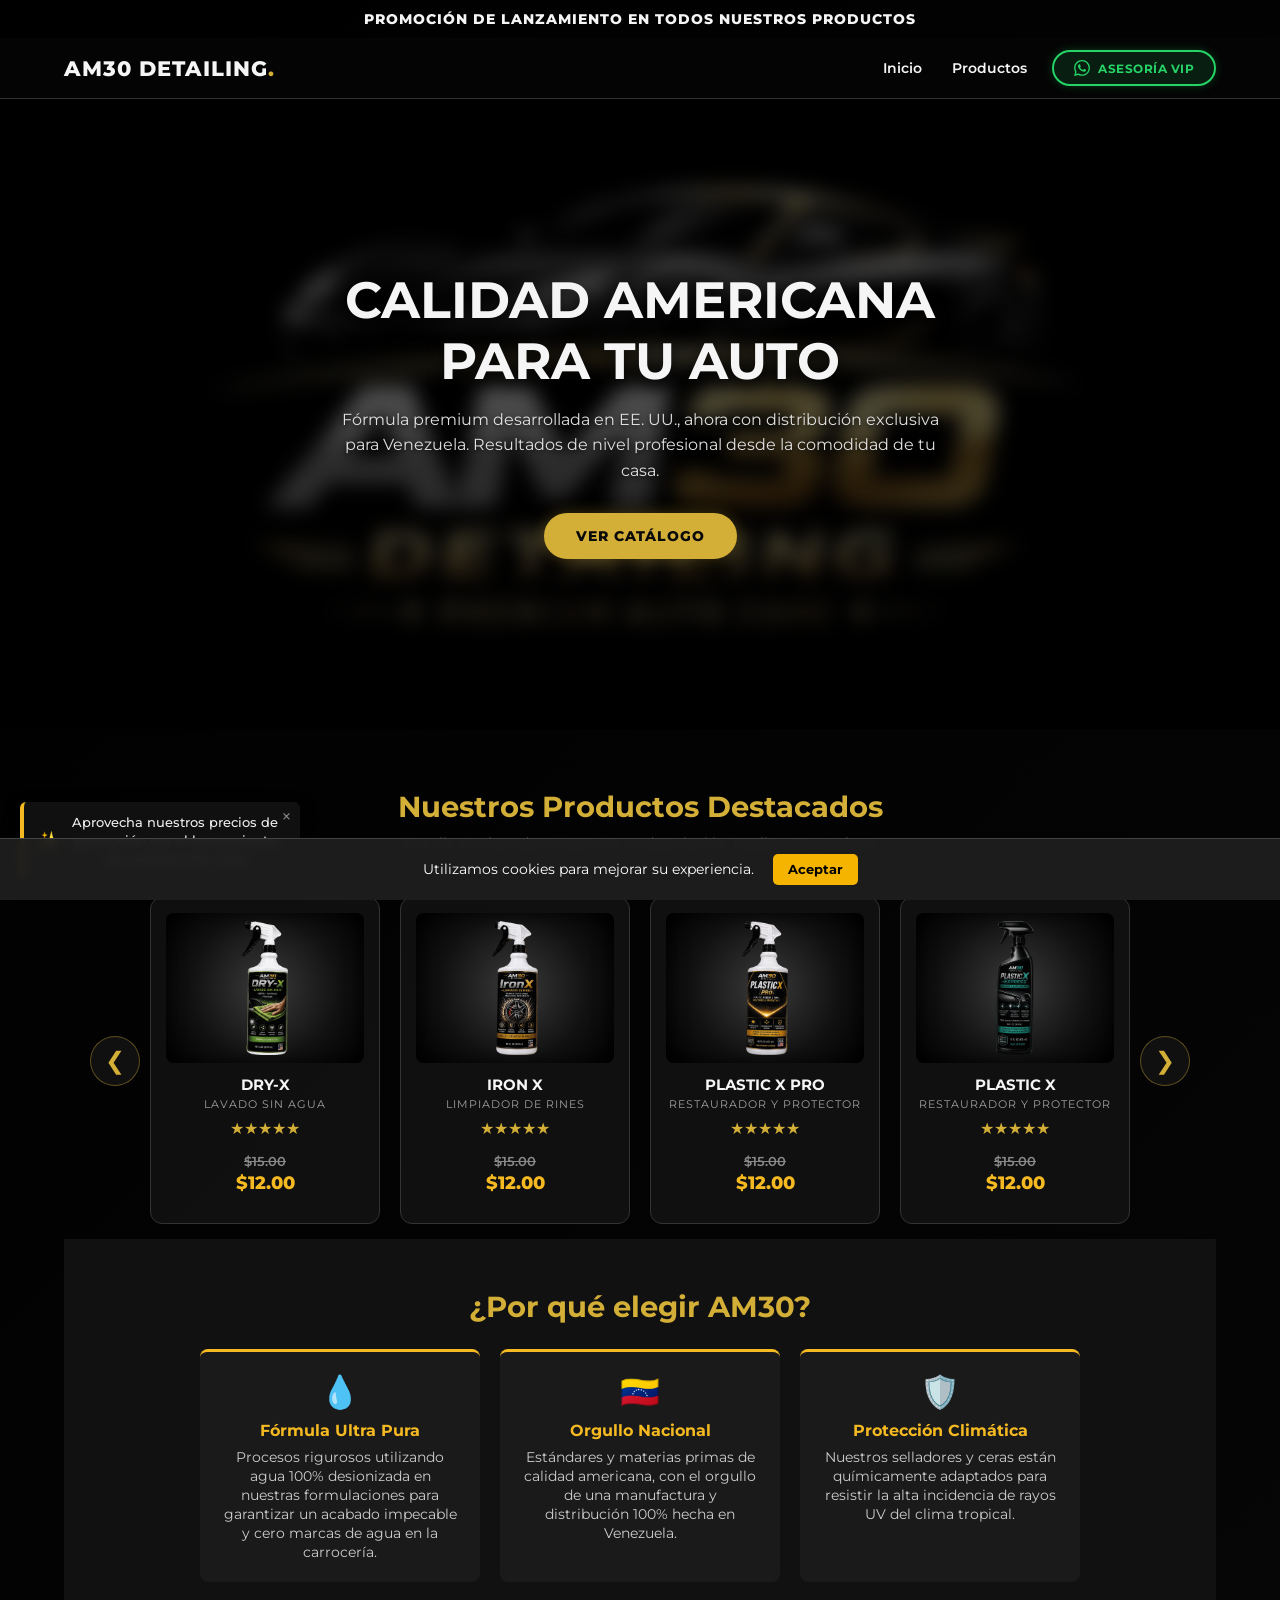
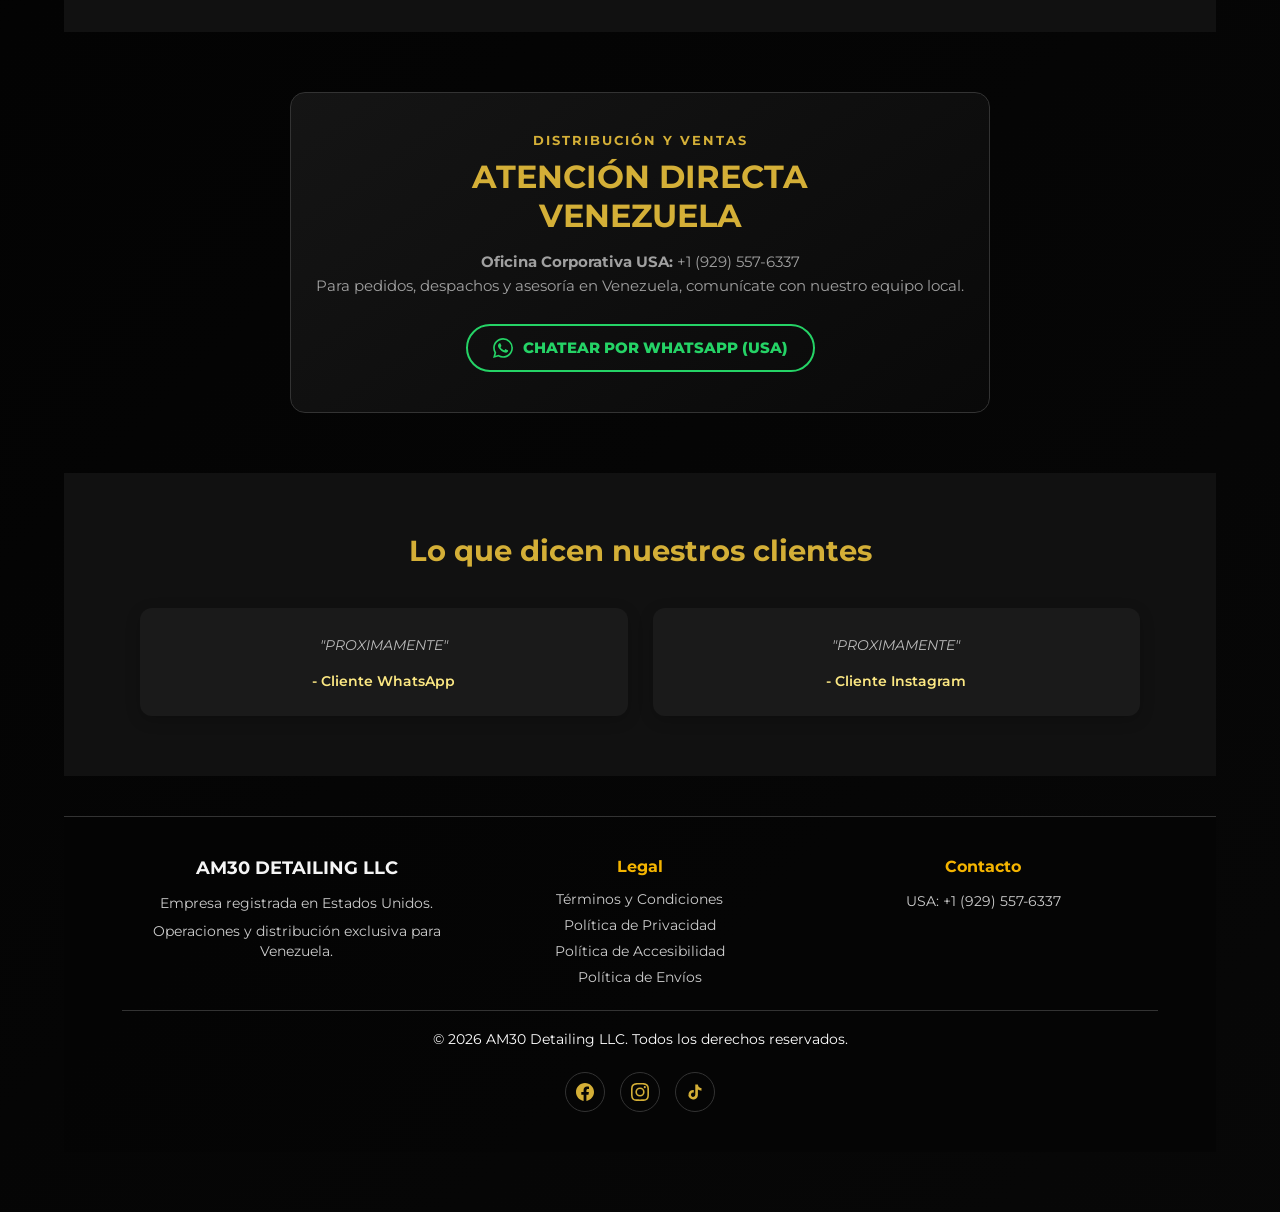
==== commit 847cfb8e: "Update index.html" ====
--- a/index.html
+++ b/index.html
@@ -1,6 +1,14 @@
 <!DOCTYPE html>
 <html lang="es">
 <head>
+    <!-- Google Tag Manager -->
+<script>(function(w,d,s,l,i){w[l]=w[l]||[];w[l].push({'gtm.start':
+new Date().getTime(),event:'gtm.js'});var f=d.getElementsByTagName(s)[0],
+j=d.createElement(s),dl=l!='dataLayer'?'&l='+l:'';j.async=true;j.src=
+'https://www.googletagmanager.com/gtm.js?id='+i+dl;f.parentNode.insertBefore(j,f);
+})(window,document,'script','dataLayer','GTM-N77VLWNF');</script>
+<!-- End Google Tag Manager -->
+    
     <meta charset="UTF-8">
     <meta name="viewport" content="width=device-width, initial-scale=1.0">
     <title>AM30 Detailing LLC | Cuidado Automotriz Premium</title>
@@ -22,6 +30,11 @@
     <link href="https://fonts.googleapis.com/css2?family=Montserrat:wght@400;600;800&display=swap" rel="stylesheet">
 </head>
 <body>
+    <!-- Google Tag Manager (noscript) -->
+<noscript><iframe src="https://www.googletagmanager.com/ns.html?id=GTM-N77VLWNF"
+height="0" width="0" style="display:none;visibility:hidden"></iframe></noscript>
+<!-- End Google Tag Manager (noscript) -->
+    
     <div id="cookie-banner">
         Utilizamos cookies para mejorar su experiencia. <button onclick="aceptarCookies()">Aceptar</button>
     </div>
@@ -310,4 +323,4 @@
     </script>
     <script src="main.js"></script>
 </body>
-</html>+</html>
